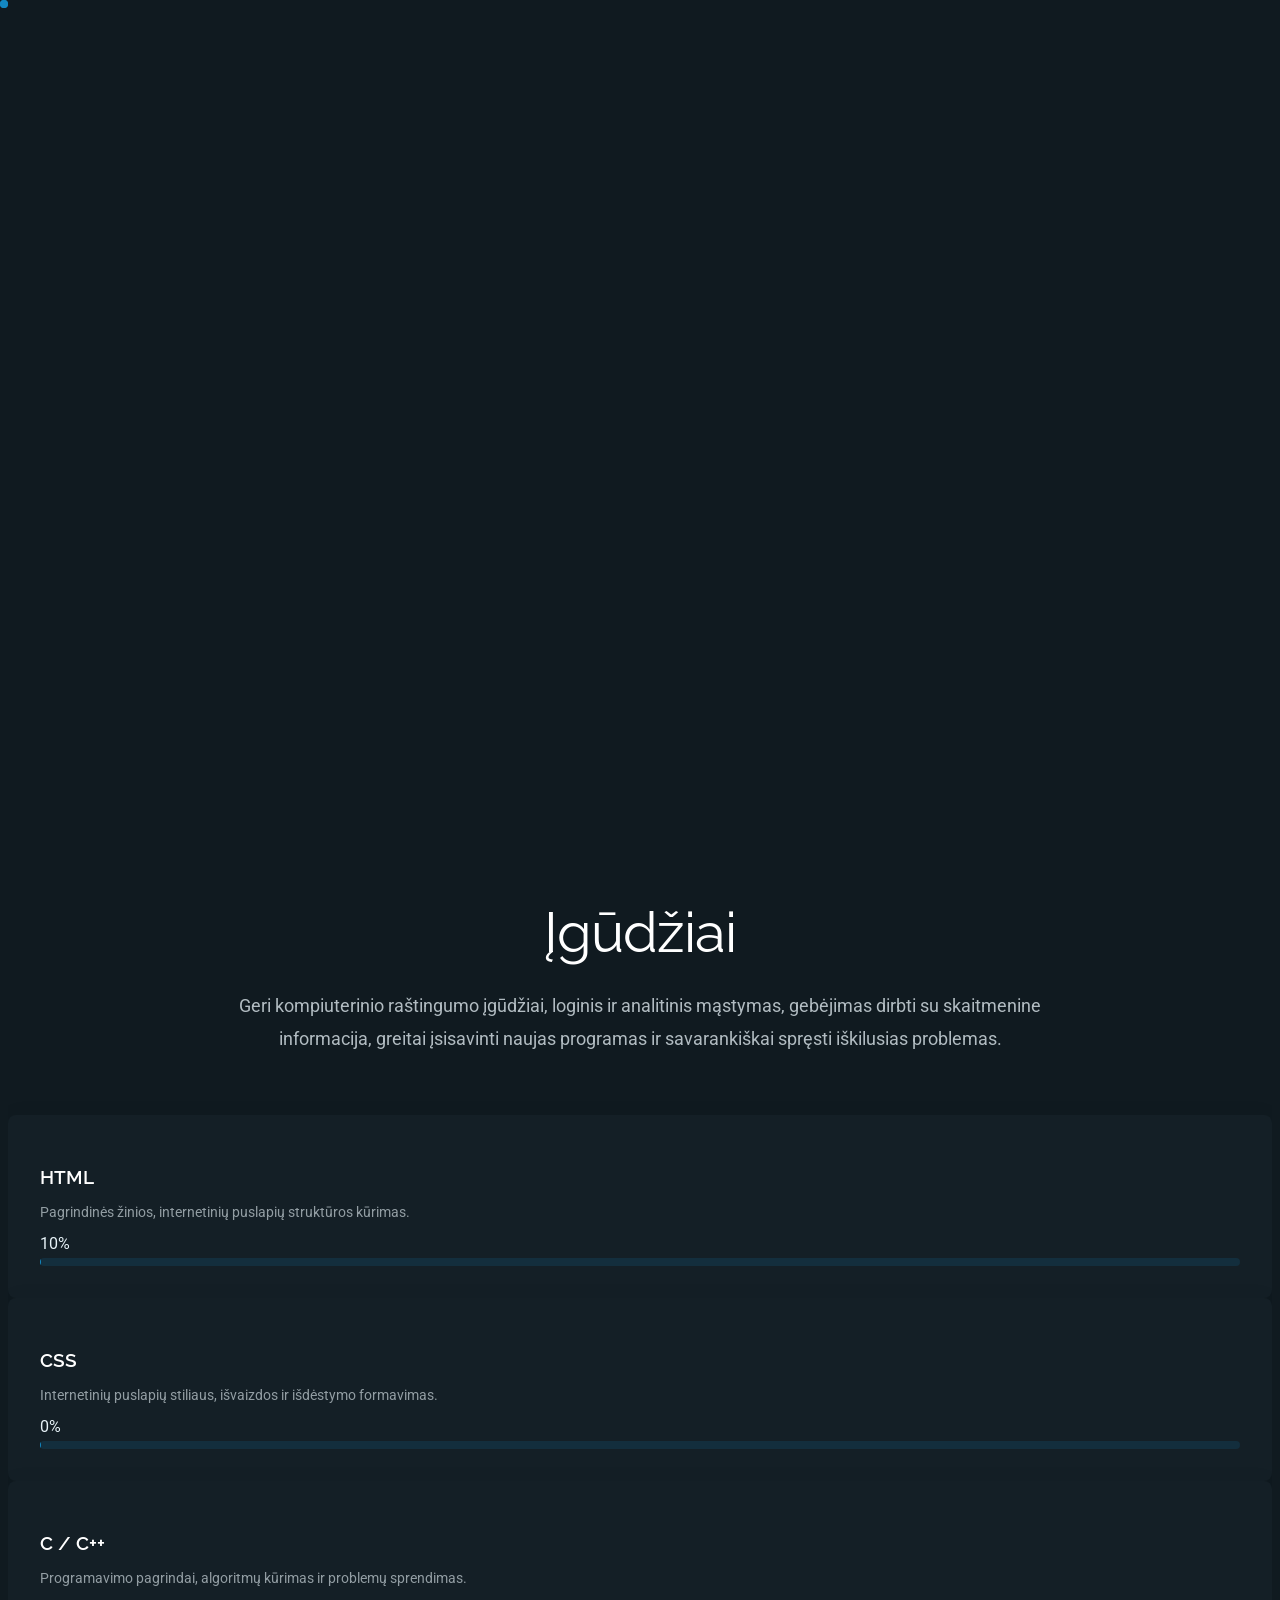
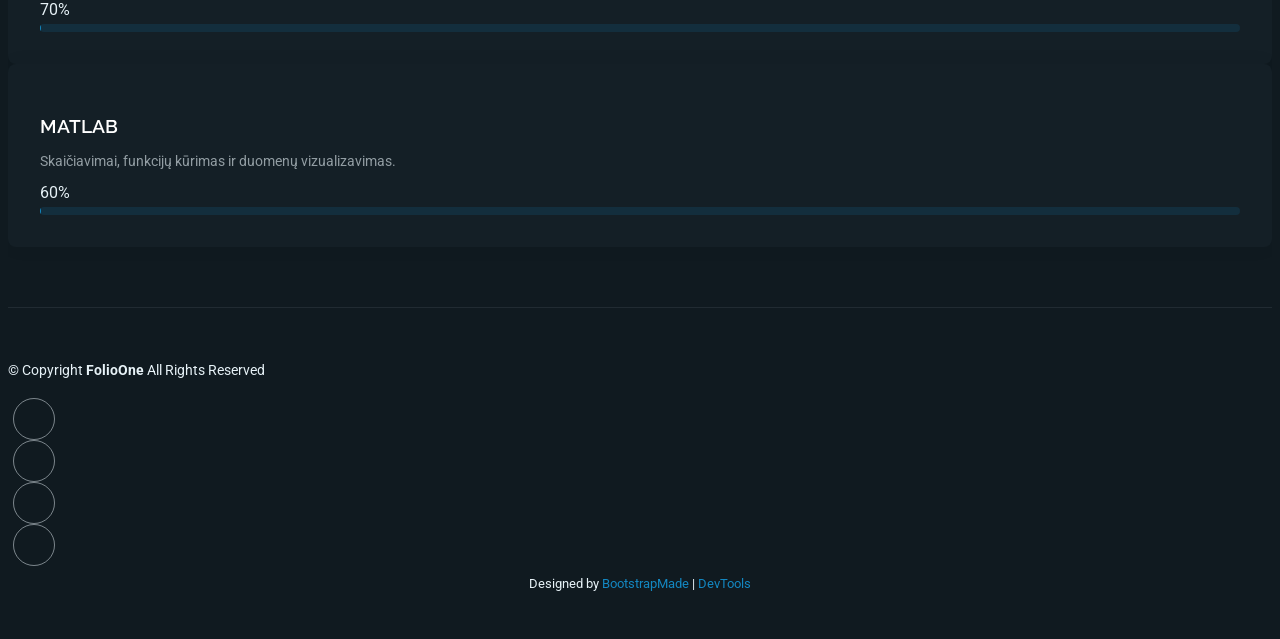
==== about.html @ b1c65843 "LD8 Pagrindine dalis" ====
<!DOCTYPE html>
<html lang="lt">

<head>
  <meta charset="utf-8">
  <meta content="width=device-width, initial-scale=1.0" name="viewport">
  <title>Mano CV</title>
  <meta name="author" content="Ieva Umaraitė">
  <meta name="description" content="Ieva Umaraitė CV puslapis">
  <meta name="keywords" content="">

  <!-- Favicons -->
  <link href="assets/img/favicon_1.png" rel="icon">
  <link href="assets/img/apple-touch-icon.png" rel="apple-touch-icon">

  <!-- Fonts -->
  <link href="https://fonts.googleapis.com" rel="preconnect">
  <link href="https://fonts.gstatic.com" rel="preconnect" crossorigin>
  <link href="https://fonts.googleapis.com/css2?family=Roboto:ital,wght@0,100;0,300;0,400;0,500;0,700;0,900;1,100;1,300;1,400;1,500;1,700;1,900&family=Poppins:ital,wght@0,100;0,200;0,300;0,400;0,500;0,600;0,700;0,800;0,900;1,100;1,200;1,300;1,400;1,500;1,600;1,700;1,800;1,900&family=Raleway:ital,wght@0,100;0,200;0,300;0,400;0,500;0,600;0,700;0,800;0,900;1,100;1,200;1,300;1,400;1,500;1,600;1,700;1,800;1,900&display=swap" rel="stylesheet">

  <!-- Vendor CSS Files -->
  <link href="assets/vendor/bootstrap/css/bootstrap.min.css" rel="stylesheet">
  <link href="assets/vendor/bootstrap-icons/bootstrap-icons.css" rel="stylesheet">
  <link href="assets/vendor/aos/aos.css" rel="stylesheet">
  <link href="assets/vendor/swiper/swiper-bundle.min.css" rel="stylesheet">
  <link href="assets/vendor/glightbox/css/glightbox.min.css" rel="stylesheet">

  <!-- Main CSS File -->
  <link href="assets/css/main.css" rel="stylesheet">

  <!-- =======================================================
  * Template Name: FolioOne
  * Template URL: https://bootstrapmade.com/folioone-bootstrap-portfolio-website-template/
  * Updated: Aug 23 2025 with Bootstrap v5.3.7
  * Author: BootstrapMade.com
  * License: https://bootstrapmade.com/license/
  ======================================================== -->
</head>

<body class="about-page">

  <header id="header" class="header d-flex align-items-center light-background sticky-top">
    <div class="container position-relative d-flex align-items-center justify-content-between">

      <!-- <a href="index.html" class="logo d-flex align-items-center me-auto me-xl-0">
      <img src="assets/img/logo.webp" alt="FolioOne svetainės logotipas">
      <h1 class="sitename">FolioOne</h1> 
    </a> -->

     <nav id="navmenu" class="navmenu">
        <ul>
          <li><a href="index.html">Pagrindinis</a></li>
          <li><a href="about.html" class="active">Apie mane</a></li>
          <li><a href="resume.html">Patirtis</a></li>
          <li><a href="services.html">Paslaugos</a></li>
          <li><a href="portfolio.html">Atlikti darbai</a></li>
          <li><a href="contact.html">Kontaktai</a></li>
        </ul>
        <i class="mobile-nav-toggle d-xl-none bi bi-list"></i>
      </nav>

      <div class="header-social-links">
        <a href="#" class="twitter"><i class="bi bi-twitter-x"></i></a>
        <a href="#" class="facebook"><i class="bi bi-facebook"></i></a>
        <a href="#" class="instagram"><i class="bi bi-instagram"></i></a>
        <a href="#" class="linkedin"><i class="bi bi-linkedin"></i></a>
      </div>

    </div>
  </header>

  <main class="main">

    <!-- About Section -->
    <section id="about" class="about section">

      <!-- Section Title -->
      <div class="container section-title" data-aos="fade-up">
        <h2>Apie mane</h2>
      </div><!-- End Section Title -->

      <div class="container" data-aos="fade-up" data-aos-delay="100">

        <!-- Intro + Photo -->
        <div class="row align-items-center justify-content-between gy-5 mb-5">
          <div class="col-lg-7" data-aos="fade-right" data-aos-delay="150">
            <div class="intro-content">
        
              <h2 class="headline">Sveiki, aš esu Ieva Umaraitė - Kibernetinio saugumo ir ryšių technologijų studentė</h2>
              <p class="lead">
                 Esu atsakinga, kruopšti ir žingeidi studentė, besidominti informacinėmis technologijomis, kibernetiniu saugumu bei naujovėmis technologijų srityje. Studijuoju VILNIUS TECH kibernetinio saugumo ir ryšių technologijų programoje, kur gilinuosi į programavimą, kompiuterių tinklus, informacines sistemas ir jų saugumą.
              </p>
              <p>
                 Pasižymiu analitiniu mąstymu, greitai mokausi, lengvai prisitaikau prie naujų situacijų ir mėgstu gilinti savo žinias. Vertinu galimybę tobulėti, prisiimti atsakomybę ir siekti kokybiško rezultato.
              </p>

              <div class="cta-group">
                <a href="#portfolio" class="btn-ghost">
                  Mano darbai <i class="bi bi-arrow-up-right"></i>
                </a>
                <a href="#" class="link-underline">
                  Parsisiųsti gyvenimo aprašymą <i class="bi bi-download"></i>
                </a>
              </div>
            </div>
          </div>

          <div class="col-lg-5" data-aos="zoom-in" data-aos-delay="250">
            <figure class="profile-figure text-center text-lg-end">
              <img src="assets/img/profile/as_1.jpg" alt="Portrait of Me" class="img-fluid profile-photo">
            </figure>
          </div>
        </div>
        <!-- End Intro + Photo -->
      </div>
    </section><!-- /About Section -->

    <!-- Skills Section -->
    <section id="skills" class="skills section">

      <!-- Section Title -->
      <div class="container section-title" data-aos="fade-up">
        <h2>Įgūdžiai</h2>
        <p>Geri kompiuterinio raštingumo įgūdžiai, loginis ir analitinis mąstymas, gebėjimas dirbti su skaitmenine informacija, greitai įsisavinti naujas programas ir savarankiškai spręsti iškilusias problemas. </p>
      </div><!-- End Section Title -->

      <div class="container" data-aos="fade-up" data-aos-delay="100">

        <div class="row g-4 skills-animation">

          <div class="col-md-6 col-lg-3" data-aos="fade-up" data-aos-delay="100">
            <div class="skill-box">
              <h3>HTML</h3>
              <p>Pagrindinės žinios, internetinių puslapių struktūros kūrimas.</p>
              <span class="text-end d-block">10%</span>
              <div class="progress">
                <div class="progress-bar" role="progressbar" aria-valuenow="10" aria-valuemin="0" aria-valuemax="100"></div>
              </div>
            </div>
          </div>

          <div class="col-md-6 col-lg-3" data-aos="fade-up" data-aos-delay="200">
            <div class="skill-box">
              <h3>CSS</h3>
              <p>Internetinių puslapių stiliaus, išvaizdos ir išdėstymo formavimas.</p>
              <span class="text-end d-block">0%</span>
              <div class="progress">
                <div class="progress-bar" role="progressbar" aria-valuenow="0" aria-valuemin="0" aria-valuemax="100"></div>
              </div>
            </div>
          </div>

          <div class="col-md-6 col-lg-3" data-aos="fade-up" data-aos-delay="300">
            <div class="skill-box">
              <h3>C / C++</h3>
              <p>Programavimo pagrindai, algoritmų kūrimas ir problemų sprendimas.</p>
              <span class="text-end d-block">70%</span>
              <div class="progress">
                <div class="progress-bar" role="progressbar" aria-valuenow="70" aria-valuemin="0" aria-valuemax="100"></div>
              </div>
            </div>
          </div>

          <div class="col-md-6 col-lg-3" data-aos="fade-up" data-aos-delay="400">
            <div class="skill-box">
              <h3>MATLAB </h3>
              <p> Skaičiavimai, funkcijų kūrimas ir duomenų vizualizavimas.</p>
              <span class="text-end d-block">60%</span>
              <div class="progress">
                <div class="progress-bar" role="progressbar" aria-valuenow="60" aria-valuemin="0" aria-valuemax="100">
                </div>
              </div>
            </div>
          </div>

        </div>

      </div>

    </section><!-- /Skills Section -->
  </main>

  <footer id="footer" class="footer">

    <div class="container">
      <div class="copyright text-center ">
        <p>© <span>Copyright</span> <strong class="px-1 sitename">FolioOne</strong> <span>All Rights Reserved<br></span></p>
      </div>
      <div class="social-links d-flex justify-content-center">
        <a href=""><i class="bi bi-twitter-x"></i></a>
        <a href=""><i class="bi bi-facebook"></i></a>
        <a href=""><i class="bi bi-instagram"></i></a>
        <a href=""><i class="bi bi-linkedin"></i></a>
      </div>
      <div class="credits">
        <!-- All the links in the footer should remain intact. -->
        <!-- You can delete the links only if you've purchased the pro version. -->
        <!-- Licensing information: https://bootstrapmade.com/license/ -->
        <!-- Purchase the pro version with working PHP/AJAX contact form: [buy-url] -->
        Designed by <a href="https://bootstrapmade.com/">BootstrapMade</a> | <a href="https://bootstrapmade.com/tools/">DevTools</a>
      </div>
    </div>

  </footer>

  <!-- Scroll Top -->
  <a href="#" id="scroll-top" class="scroll-top d-flex align-items-center justify-content-center"><i class="bi bi-arrow-up-short"></i></a>

  <!-- Preloader -->
  <div id="preloader"></div>

  <!-- Vendor JS Files -->
  <script src="assets/vendor/bootstrap/js/bootstrap.bundle.min.js"></script>
  <script src="assets/vendor/php-email-form/validate.js"></script>
  <script src="assets/vendor/aos/aos.js"></script>
  <script src="assets/vendor/typed.js/typed.umd.js"></script>
  <script src="assets/vendor/waypoints/noframework.waypoints.js"></script>
  <script src="assets/vendor/purecounter/purecounter_vanilla.js"></script>
  <script src="assets/vendor/swiper/swiper-bundle.min.js"></script>
  <script src="assets/vendor/imagesloaded/imagesloaded.pkgd.min.js"></script>
  <script src="assets/vendor/isotope-layout/isotope.pkgd.min.js"></script>
  <script src="assets/vendor/glightbox/js/glightbox.min.js"></script>

  <!-- Main JS File -->
  <script src="assets/js/main.js"></script>

</body>

</html>
---- assets/css/main.css ----
/**
* Template Name: FolioOne
* Template URL: https://bootstrapmade.com/folioone-bootstrap-portfolio-website-template/
* Updated: Aug 23 2025 with Bootstrap v5.3.7
* Author: BootstrapMade.com
* License: https://bootstrapmade.com/license/
*/

/*--------------------------------------------------------------
# Font & Color Variables
# Help: https://bootstrapmade.com/color-system/
--------------------------------------------------------------*/
/* Fonts */
:root {
  --default-font: "Roboto",  system-ui, -apple-system, "Segoe UI", Roboto, "Helvetica Neue", Arial, "Noto Sans", "Liberation Sans", sans-serif, "Apple Color Emoji", "Segoe UI Emoji", "Segoe UI Symbol", "Noto Color Emoji";
  --heading-font: "Raleway",  sans-serif;
  --nav-font: "Poppins",  sans-serif;
}

/* Global Colors - The following color variables are used throughout the website. Updating them here will change the color scheme of the entire website */
:root { 
  --background-color: #101a20; /* Background color for the entire website, including individual sections */
  --default-color: #e7f2f7; /* Default color used for the majority of the text content across the entire website */
  --heading-color: #ffffff; /* Color for headings, subheadings and title throughout the website */
  --accent-color: #1387c1; /* Accent color that represents your brand on the website. It's used for buttons, links, and other elements that need to stand out */
  --surface-color: #141f26; /* The surface color is used as a background of boxed elements within sections, such as cards, icon boxes, or other elements that require a visual separation from the global background. */
  --contrast-color: #ffffff; /* Contrast color for text, ensuring readability against backgrounds of accent, heading, or default colors. */
}

/* Nav Menu Colors - The following color variables are used specifically for the navigation menu. They are separate from the global colors to allow for more customization options */
:root {
  --nav-color: #ffffff;  /* The default color of the main navmenu links */
  --nav-hover-color: #1387c1; /* Applied to main navmenu links when they are hovered over or active */
  --nav-mobile-background-color: #213642; /* Used as the background color for mobile navigation menu */
  --nav-dropdown-background-color: #051117; /* Used as the background color for dropdown items that appear when hovering over primary navigation items */
  --nav-dropdown-color: #e7f2f7; /* Used for navigation links of the dropdown items in the navigation menu. */
  --nav-dropdown-hover-color: #1387c1; /* Similar to --nav-hover-color, this color is applied to dropdown navigation links when they are hovered over. */
}

/* Color Presets - These classes override global colors when applied to any section or element, providing reuse of the sam color scheme. */

.light-background {
  --background-color: #142027;
  --surface-color: #325264;
}

.dark-background {
  --background-color: #0b1419;
  --default-color: #ffffff;
  --heading-color: #ffffff;
  --surface-color: #252525;
  --contrast-color: #ffffff;
}

/* Smooth scroll */
:root {
  scroll-behavior: smooth;
}

/*--------------------------------------------------------------
# General Styling & Shared Classes
--------------------------------------------------------------*/
body {
  color: var(--default-color);
  background-color: var(--background-color);
  font-family: var(--default-font);
}

a {
  color: var(--accent-color);
  text-decoration: none;
  transition: 0.3s;
}

a:hover {
  color: color-mix(in srgb, var(--accent-color), transparent 25%);
  text-decoration: none;
}

h1,
h2,
h3,
h4,
h5,
h6 {
  color: var(--heading-color);
  font-family: var(--heading-font);
}

/* PHP Email Form Messages
------------------------------*/
.php-email-form .error-message {
  display: none;
  background: #df1529;
  color: #ffffff;
  text-align: left;
  padding: 15px;
  margin-bottom: 24px;
  font-weight: 600;
}

.php-email-form .sent-message {
  display: none;
  color: #ffffff;
  background: #059652;
  text-align: center;
  padding: 15px;
  margin-bottom: 24px;
  font-weight: 600;
}

.php-email-form .loading {
  display: none;
  background: var(--surface-color);
  text-align: center;
  padding: 15px;
  margin-bottom: 24px;
}

.php-email-form .loading:before {
  content: "";
  display: inline-block;
  border-radius: 50%;
  width: 24px;
  height: 24px;
  margin: 0 10px -6px 0;
  border: 3px solid var(--accent-color);
  border-top-color: var(--surface-color);
  animation: php-email-form-loading 1s linear infinite;
}

@keyframes php-email-form-loading {
  0% {
    transform: rotate(0deg);
  }

  100% {
    transform: rotate(360deg);
  }
}

/*--------------------------------------------------------------
# Global Header
--------------------------------------------------------------*/
.header {
  --background-color: rgba(255, 255, 255, 0);
  color: var(--default-color);
  background-color: var(--background-color);
  padding: 15px 0;
  transition: all 0.5s;
  z-index: 997;
  border-bottom: 1px solid color-mix(in srgb, var(--default-color), transparent 92%);
}

.header .logo {
  line-height: 1;
}

.header .logo img {
  max-height: 36px;
  margin-right: 8px;
}

.header .logo h1 {
  font-size: 32px;
  margin: 0;
  font-weight: 400;
  color: var(--heading-color);
}

.header .header-social-links {
  padding-right: 15px;
}

.header .header-social-links a {
  color: color-mix(in srgb, var(--default-color), transparent 40%);
  padding-left: 6px;
  display: inline-block;
  transition: 0.3s;
  font-size: 16px;
}

.header .header-social-links a:hover {
  color: var(--default-color);
}

.header .header-social-links a i {
  line-height: 0px;
}

@media (max-width: 1200px) {
  .header .logo {
    order: 1;
  }

  .header .header-social-links {
    order: 2;
  }

  .header .navmenu {
    order: 3;
  }
}

/* Global Header on Scroll
------------------------------*/
.scrolled .header {
  --background-color: rgba(16, 26, 32, 0.9);
}

/*--------------------------------------------------------------
# Navigation Menu
--------------------------------------------------------------*/
/* Desktop Navigation */
@media (min-width: 1200px) {
  .navmenu {
    padding: 0;
  }

  .navmenu ul {
    margin: 0;
    padding: 0;
    display: flex;
    list-style: none;
    align-items: center;
  }

  .navmenu li {
    position: relative;
  }

  .navmenu>ul>li {
    white-space: nowrap;
    padding: 15px 28px 15px 0;
  }

  .navmenu>ul>li:last-child {
    padding-right: 0;
  }

  .navmenu a,
  .navmenu a:focus {
    color: var(--nav-color);
    font-size: 15px;
    padding: 0 2px;
    font-family: var(--nav-font);
    font-weight: 400;
    display: flex;
    align-items: center;
    justify-content: space-between;
    white-space: nowrap;
    transition: 0.3s;
    position: relative;
  }

  .navmenu a i,
  .navmenu a:focus i {
    font-size: 12px;
    line-height: 0;
    margin-left: 5px;
    transition: 0.3s;
  }

  .navmenu>ul>li>a:before {
    content: "";
    position: absolute;
    height: 2px;
    bottom: -6px;
    left: 0;
    background-color: var(--nav-hover-color);
    visibility: hidden;
    width: 0px;
    transition: all 0.3s ease-in-out 0s;
  }

  .navmenu a:hover:before,
  .navmenu li:hover>a:before,
  .navmenu .active:before {
    visibility: visible;
    width: 25px;
  }

  .navmenu li:hover>a,
  .navmenu .active,
  .navmenu .active:focus {
    color: var(--nav-hover-color);
  }

  .navmenu .dropdown ul {
    margin: 0;
    padding: 10px 0;
    background: var(--nav-dropdown-background-color);
    display: block;
    position: absolute;
    visibility: hidden;
    left: -5px;
    top: 130%;
    opacity: 0;
    transition: 0.3s;
    border-radius: 4px;
    z-index: 99;
    box-shadow: 0px 0px 30px rgba(0, 0, 0, 0.1);
  }

  .navmenu .dropdown ul li {
    min-width: 200px;
  }

  .navmenu .dropdown ul a {
    padding: 10px 20px;
    font-size: 15px;
    text-transform: none;
    color: var(--nav-dropdown-color);
  }

  .navmenu .dropdown ul a i {
    font-size: 12px;
  }

  .navmenu .dropdown ul a:hover,
  .navmenu .dropdown ul .active:hover,
  .navmenu .dropdown ul li:hover>a {
    color: var(--nav-dropdown-hover-color);
  }

  .navmenu .dropdown:hover>ul {
    opacity: 1;
    top: 100%;
    visibility: visible;
  }

  .navmenu .dropdown .dropdown ul {
    top: 0;
    left: -90%;
    visibility: hidden;
  }

  .navmenu .dropdown .dropdown:hover>ul {
    opacity: 1;
    top: 0;
    left: -100%;
    visibility: visible;
  }
}

/* Mobile Navigation */
@media (max-width: 1199px) {
  .mobile-nav-toggle {
    color: var(--nav-color);
    font-size: 28px;
    line-height: 0;
    margin-right: 10px;
    cursor: pointer;
    transition: color 0.3s;
  }

  .navmenu {
    padding: 0;
    z-index: 9997;
  }

  .navmenu ul {
    display: none;
    list-style: none;
    position: absolute;
    inset: 60px 20px 20px 20px;
    padding: 10px 0;
    margin: 0;
    border-radius: 6px;
    background-color: var(--nav-mobile-background-color);
    border: 1px solid color-mix(in srgb, var(--default-color), transparent 90%);
    box-shadow: none;
    overflow-y: auto;
    transition: 0.3s;
    z-index: 9998;
  }

  .navmenu a,
  .navmenu a:focus {
    color: var(--nav-dropdown-color);
    padding: 10px 20px;
    font-family: var(--nav-font);
    font-size: 17px;
    font-weight: 500;
    display: flex;
    align-items: center;
    justify-content: space-between;
    white-space: nowrap;
    transition: 0.3s;
  }

  .navmenu a i,
  .navmenu a:focus i {
    font-size: 12px;
    line-height: 0;
    margin-left: 5px;
    width: 30px;
    height: 30px;
    display: flex;
    align-items: center;
    justify-content: center;
    border-radius: 50%;
    transition: 0.3s;
    background-color: color-mix(in srgb, var(--accent-color), transparent 90%);
  }

  .navmenu a i:hover,
  .navmenu a:focus i:hover {
    background-color: var(--accent-color);
    color: var(--contrast-color);
  }

  .navmenu a:hover,
  .navmenu .active,
  .navmenu .active:focus {
    color: var(--nav-dropdown-hover-color);
  }

  .navmenu .active i,
  .navmenu .active:focus i {
    background-color: var(--accent-color);
    color: var(--contrast-color);
    transform: rotate(180deg);
  }

  .navmenu .dropdown ul {
    position: static;
    display: none;
    z-index: 99;
    padding: 10px 0;
    margin: 10px 20px;
    background-color: var(--nav-dropdown-background-color);
    transition: all 0.5s ease-in-out;
  }

  .navmenu .dropdown ul ul {
    background-color: rgba(33, 37, 41, 0.1);
  }

  .navmenu .dropdown>.dropdown-active {
    display: block;
    background-color: rgba(33, 37, 41, 0.03);
  }

  .mobile-nav-active {
    overflow: hidden;
  }

  .mobile-nav-active .mobile-nav-toggle {
    color: #fff;
    position: absolute;
    font-size: 32px;
    top: 15px;
    right: 15px;
    margin-right: 0;
    z-index: 9999;
  }

  .mobile-nav-active .navmenu {
    position: fixed;
    overflow: hidden;
    inset: 0;
    background: rgba(33, 37, 41, 0.8);
    transition: 0.3s;
  }

  .mobile-nav-active .navmenu>ul {
    display: block;
  }
}

/*--------------------------------------------------------------
# Global Footer
--------------------------------------------------------------*/
.footer {
  color: var(--default-color);
  background-color: var(--background-color);
  font-size: 14px;
  padding: 40px 0;
  position: relative;
  border-top: 1px solid color-mix(in srgb, var(--default-color), transparent 92%);
}

.footer .copyright p {
  margin-bottom: 0;
}

.footer .social-links {
  margin-top: 20px;
}

.footer .social-links a {
  display: flex;
  align-items: center;
  justify-content: center;
  width: 40px;
  height: 40px;
  border-radius: 50%;
  border: 1px solid color-mix(in srgb, var(--default-color), transparent 50%);
  font-size: 16px;
  color: color-mix(in srgb, var(--default-color), transparent 50%);
  margin: 0 5px;
  transition: 0.3s;
}

.footer .social-links a:hover {
  color: var(--accent-color);
  border-color: var(--accent-color);
}

.footer .credits {
  margin-top: 10px;
  font-size: 13px;
  text-align: center;
}

/*--------------------------------------------------------------
# Preloader
--------------------------------------------------------------*/
#preloader {
  position: fixed;
  inset: 0;
  z-index: 9999;
  overflow: hidden;
  background-color: var(--background-color);
  transition: all 0.6s ease-out;
  width: 100%;
  height: 100vh;
}

#preloader:before,
#preloader:after {
  content: "";
  position: absolute;
  border: 4px solid var(--accent-color);
  border-radius: 50%;
  animation: animate-preloader 2s cubic-bezier(0, 0.2, 0.8, 1) infinite;
}

#preloader:after {
  animation-delay: -0.5s;
}

@keyframes animate-preloader {
  0% {
    width: 10px;
    height: 10px;
    top: calc(50% - 5px);
    left: calc(50% - 5px);
    opacity: 1;
  }

  100% {
    width: 72px;
    height: 72px;
    top: calc(50% - 36px);
    left: calc(50% - 36px);
    opacity: 0;
  }
}

/*--------------------------------------------------------------
# Scroll Top Button
--------------------------------------------------------------*/
.scroll-top {
  position: fixed;
  visibility: hidden;
  opacity: 0;
  right: 15px;
  bottom: -15px;
  z-index: 99999;
  background-color: var(--accent-color);
  width: 44px;
  height: 44px;
  border-radius: 50px;
  transition: all 0.4s;
}

.scroll-top i {
  font-size: 24px;
  color: var(--contrast-color);
  line-height: 0;
}

.scroll-top:hover {
  background-color: color-mix(in srgb, var(--accent-color), transparent 20%);
  color: var(--contrast-color);
}

.scroll-top.active {
  visibility: visible;
  opacity: 1;
  bottom: 15px;
}

/*--------------------------------------------------------------
# Disable aos animation delay on mobile devices
--------------------------------------------------------------*/
@media screen and (max-width: 768px) {
  [data-aos-delay] {
    transition-delay: 0 !important;
  }
}

/*--------------------------------------------------------------
# Global Page Titles & Breadcrumbs
--------------------------------------------------------------*/
.page-title {
  color: var(--default-color);
  background-color: var(--background-color);
  position: relative;
}

.page-title .heading {
  padding: 80px 0;
  border-top: 1px solid color-mix(in srgb, var(--default-color), transparent 90%);
}

.page-title .heading h1 {
  font-size: 38px;
  font-weight: 700;
}

.page-title nav {
  background-color: color-mix(in srgb, var(--default-color), transparent 96%);
  padding: 20px 0;
}

.page-title nav ol {
  display: flex;
  flex-wrap: wrap;
  list-style: none;
  padding: 0;
  margin: 0;
  font-size: 16px;
  font-weight: 400;
}

.page-title nav ol li+li {
  padding-left: 10px;
}

.page-title nav ol li+li::before {
  content: "/";
  display: inline-block;
  padding-right: 10px;
  color: color-mix(in srgb, var(--default-color), transparent 70%);
}

/*--------------------------------------------------------------
# Global Sections
--------------------------------------------------------------*/
section,
.section {
  color: var(--default-color);
  background-color: var(--background-color);
  padding: 60px 0;
  scroll-margin-top: 100px;
  overflow: clip;
}

@media (max-width: 1199px) {

  section,
  .section {
    scroll-margin-top: 66px;
  }
}

/*--------------------------------------------------------------
# Global Section Titles
--------------------------------------------------------------*/
.section-title {
  text-align: center;
  padding-bottom: 60px;
  position: relative;
}

.section-title h2 {
  font-size: 3.5rem;
  font-weight: 400;
  line-height: 1.2;
  color: var(--heading-color);
  margin-bottom: 1.5rem;
  letter-spacing: -1px;
}

@media (max-width: 768px) {
  .section-title h2 {
    font-size: 2.5rem;
  }
}

.section-title p {
  font-size: 1.125rem;
  line-height: 1.8;
  color: color-mix(in srgb, var(--default-color), transparent 25%);
  max-width: 900px;
  margin: 0 auto;
  text-wrap: balance;
}

/*--------------------------------------------------------------
# Hero Section
--------------------------------------------------------------*/
.hero {
  padding: 80px 0;
  min-height: 100vh;
  display: flex;
  align-items: center;
}

.hero .hero-content h1 {
  font-size: 3.5rem;
  font-weight: 700;
  margin-bottom: 1rem;
  line-height: 1.2;
}

.hero .hero-content h1 .highlight {
  color: var(--accent-color);
  position: relative;
}

.hero .hero-content h1 .highlight::after {
  content: "";
  position: absolute;
  bottom: 0;
  left: 0;
  width: 100%;
  height: 3px;
  background: linear-gradient(90deg, var(--accent-color), color-mix(in srgb, var(--accent-color), transparent 50%));
  border-radius: 2px;
}

@media (max-width: 768px) {
  .hero .hero-content h1 {
    font-size: 2.5rem;
  }
}

.hero .hero-content h2 {
  font-size: 1.5rem;
  font-weight: 400;
  margin-bottom: 2rem;
  color: color-mix(in srgb, var(--default-color), transparent 20%);
}

.hero .hero-content h2 .typed {
  color: var(--accent-color);
  font-weight: 600;
}

@media (max-width: 768px) {
  .hero .hero-content h2 {
    font-size: 1.25rem;
  }
}

.hero .hero-content p {
  font-size: 1.1rem;
  line-height: 1.6;
  margin-bottom: 2.5rem;
  color: color-mix(in srgb, var(--default-color), transparent 30%);
}

.hero .hero-actions {
  display: flex;
  gap: 1rem;
  margin-bottom: 3rem;
}

.hero .hero-actions .btn {
  padding: 12px 30px;
  border-radius: 50px;
  font-weight: 600;
  text-decoration: none;
  transition: all 0.3s ease;
  border: 2px solid;
}

.hero .hero-actions .btn.btn-primary {
  background: var(--accent-color);
  color: var(--contrast-color);
  border-color: var(--accent-color);
}

.hero .hero-actions .btn.btn-primary:hover {
  background: color-mix(in srgb, var(--accent-color), black 15%);
  border-color: color-mix(in srgb, var(--accent-color), black 15%);
  transform: translateY(-2px);
}

.hero .hero-actions .btn.btn-outline {
  background: transparent;
  color: var(--accent-color);
  border-color: var(--accent-color);
}

.hero .hero-actions .btn.btn-outline:hover {
  transform: translateY(-2px);
}

@media (max-width: 576px) {
  .hero .hero-actions {
    flex-direction: column;
  }

  .hero .hero-actions .btn {
    text-align: center;
  }
}

.hero .social-links {
  display: flex;
  gap: 1rem;
}

.hero .social-links a {
  width: 45px;
  height: 45px;
  background: var(--surface-color);
  border-radius: 50%;
  display: flex;
  align-items: center;
  justify-content: center;
  color: var(--default-color);
  font-size: 1.2rem;
  transition: all 0.3s ease;
}

.hero .social-links a:hover {
  background: var(--accent-color);
  color: var(--contrast-color);
  transform: translateY(-3px);
  box-shadow: 0 8px 25px color-mix(in srgb, var(--accent-color), transparent 70%);
}

.hero .hero-image {
  position: relative;
}

.hero .hero-image .image-wrapper {
  position: relative;
  max-width: 450px;
  margin: 0 auto;
}

.hero .hero-image .image-wrapper img {
  border-radius: 20px;
  box-shadow: 0 5px 15px color-mix(in srgb, var(--default-color), transparent 95%);
  transition: transform 0.3s ease;
}

.hero .hero-image .image-wrapper img:hover {
  transform: scale(1.02);
}

.hero .hero-image .floating-elements {
  position: absolute;
  top: 0;
  left: 0;
  right: 0;
  bottom: 0;
  pointer-events: none;
}

.hero .hero-image .floating-elements .floating-card {
  position: absolute;
  background: var(--surface-color);
  padding: 15px 20px;
  border-radius: 15px;
  box-shadow: 0 10px 30px color-mix(in srgb, var(--default-color), transparent 90%);
  display: flex;
  align-items: center;
  gap: 10px;
  font-weight: 600;
  animation: float 3s ease-in-out infinite;
}

.hero .hero-image .floating-elements .floating-card i {
  font-size: 1.5rem;
  color: var(--accent-color);
}

.hero .hero-image .floating-elements .floating-card.design {
  top: 10%;
  right: -10%;
  animation-delay: 0s;
}

.hero .hero-image .floating-elements .floating-card.code {
  bottom: 30%;
  left: -15%;
  animation-delay: 1s;
}

.hero .hero-image .floating-elements .floating-card.creativity {
  top: 60%;
  right: -5%;
  animation-delay: 2s;
}

@media (max-width: 992px) {
  .hero .hero-image .floating-elements .floating-card {
    display: none;
  }
}

@keyframes float {

  0%,
  100% {
    transform: translateY(0px);
  }

  50% {
    transform: translateY(-10px);
  }
}

@media (max-width: 992px) {
  .hero .hero-content {
    text-align: center;
    margin-bottom: 3rem;
  }
}

/*--------------------------------------------------------------
# About Section
--------------------------------------------------------------*/
.about .intro-content .eyebrow {
  display: inline-block;
  letter-spacing: 0.12em;
  text-transform: uppercase;
  font-size: 12px;
  color: color-mix(in srgb, var(--default-color), transparent 40%);
  margin-bottom: 16px;
}

.about .intro-content .headline {
  font-family: var(--heading-font);
  font-weight: 300;
  line-height: 1.2;
  font-size: clamp(28px, 4vw, 44px);
  margin: 0 0 24px 0;
}

.about .intro-content .lead {
  font-size: 18px;
  line-height: 1.8;
  color: color-mix(in srgb, var(--default-color), transparent 10%);
  margin-bottom: 24px;
}

.about .intro-content p {
  line-height: 1.8;
  margin-bottom: 24px;
  color: color-mix(in srgb, var(--default-color), transparent 5%);
}

.about .intro-content .cta-group {
  display: flex;
  gap: 24px;
  align-items: center;
  margin-top: 24px;
}

.about .intro-content .cta-group .btn-ghost {
  display: inline-flex;
  align-items: center;
  gap: 8px;
  padding: 12px 18px;
  border-radius: 6px;
  color: var(--accent-color);
  background: color-mix(in srgb, var(--accent-color), transparent 92%);
  border: 1px solid color-mix(in srgb, var(--accent-color), transparent 70%);
  transition: 0.3s ease-in-out;
}

.about .intro-content .cta-group .btn-ghost:hover,
.about .intro-content .cta-group .btn-ghost:focus {
  color: var(--contrast-color);
  background: var(--accent-color);
  border-color: var(--accent-color);
  outline: none;
  box-shadow: 0 0 0 3px color-mix(in srgb, var(--accent-color), transparent 70%);
}

.about .intro-content .cta-group .link-underline {
  display: inline-flex;
  align-items: center;
  gap: 8px;
  position: relative;
  color: var(--accent-color);
  padding-bottom: 4px;
  transition: 0.3s ease-in-out;
}

.about .intro-content .cta-group .link-underline::after {
  content: "";
  position: absolute;
  left: 0;
  right: 0;
  bottom: 0;
  height: 1px;
  background: color-mix(in srgb, var(--accent-color), transparent 40%);
  transform: scaleX(0.4);
  transform-origin: left;
  transition: 0.3s ease-in-out;
}

.about .intro-content .cta-group .link-underline:hover,
.about .intro-content .cta-group .link-underline:focus {
  color: color-mix(in srgb, var(--accent-color), transparent 10%);
  outline: none;
}

.about .intro-content .cta-group .link-underline:hover::after,
.about .intro-content .cta-group .link-underline:focus::after {
  transform: scaleX(1);
}

.about .profile-figure {
  margin: 0;
}

.about .profile-figure .profile-photo {
  width: 88%;
  max-width: 440px;
  border-radius: 18px;
  box-shadow: 0 10px 30px color-mix(in srgb, var(--default-color), transparent 92%);
  transform: translateY(0);
  transition: transform 0.3s ease-in-out;
}

.about .profile-figure .profile-caption {
  margin-top: 24px;
  display: flex;
  align-items: center;
  justify-content: center;
}

.about .profile-figure .profile-caption .meta {
  font-size: 14px;
  color: color-mix(in srgb, var(--default-color), transparent 20%);
}

.about .profile-figure .profile-caption .meta .funfact {
  font-size: 13px;
  margin-top: 4px;
  color: color-mix(in srgb, var(--default-color), transparent 35%);
}

.about .profile-figure:hover .profile-photo {
  transform: translateY(-4px);
}

.about .skill-item {
  padding: 24px;
  border-radius: 6px;
  transition: 0.3s ease-in-out;
  background: color-mix(in srgb, var(--surface-color), var(--accent-color) 2%);
  border: 1px solid color-mix(in srgb, var(--default-color), transparent 88%);
  height: 100%;
}

.about .skill-item i {
  font-size: 24px;
  color: var(--accent-color);
  margin-bottom: 16px;
  display: inline-block;
}

.about .skill-item h3 {
  font-size: 16px;
  margin-bottom: 6px;
  font-weight: 500;
}

.about .skill-item p {
  margin: 0;
  font-size: 14px;
  color: color-mix(in srgb, var(--default-color), transparent 25%);
}

.about .skill-item:hover {
  transform: translateY(-3px);
  border-color: color-mix(in srgb, var(--accent-color), transparent 60%);
  box-shadow: 0 10px 30px color-mix(in srgb, var(--default-color), transparent 92%);
}

.about .timeline-item {
  position: relative;
  padding-left: 26px;
}

.about .timeline-item time {
  display: inline-block;
  font-size: 12px;
  letter-spacing: 0.08em;
  text-transform: uppercase;
  color: color-mix(in srgb, var(--default-color), transparent 45%);
  margin-bottom: 6px;
}

.about .timeline-item h4 {
  font-size: 18px;
  font-weight: 400;
  margin: 0 0 6px;
}

.about .timeline-item p {
  font-size: 14px;
  color: color-mix(in srgb, var(--default-color), transparent 25%);
  margin: 0;
}

.about .timeline-item .dot {
  position: absolute;
  left: 0;
  top: 4px;
  width: 10px;
  height: 10px;
  border-radius: 50%;
  background: var(--accent-color);
  box-shadow: 0 0 0 6px color-mix(in srgb, var(--accent-color), transparent 80%);
}

.about .personal-quote {
  padding: 24px 0;
}

.about .personal-quote p {
  font-family: var(--heading-font);
  font-weight: 300;
  font-size: clamp(20px, 3vw, 28px);
  line-height: 1.5;
  color: color-mix(in srgb, var(--default-color), transparent 5%);
  margin: 0 auto;
  max-width: 800px;
}

.about .fact-pill {
  display: flex;
  align-items: center;
  justify-content: center;
  gap: 10px;
  padding: 10px 14px;
  border-radius: 999px;
  border: 1px solid color-mix(in srgb, var(--default-color), transparent 85%);
  background: var(--surface-color);
  color: color-mix(in srgb, var(--default-color), transparent 10%);
  transition: 0.3s ease-in-out;
}

.about .fact-pill i {
  color: var(--accent-color);
}

.about .fact-pill span {
  font-size: 14px;
}

.about .fact-pill:hover {
  transform: translateY(-2px);
  border-color: color-mix(in srgb, var(--accent-color), transparent 60%);
  box-shadow: 0 10px 30px color-mix(in srgb, var(--default-color), transparent 92%);
}

.about .fact-pill:focus-within {
  box-shadow: 0 0 0 3px color-mix(in srgb, var(--accent-color), transparent 70%);
}

@media (max-width: 992px) {
  .about .profile-figure {
    text-align: center !important;
  }

  .about .profile-figure .profile-photo {
    width: 72%;
  }

  .about .intro-content .cta-group {
    flex-wrap: wrap;
  }
}

@media (max-width: 576px) {
  .about .profile-figure .profile-photo {
    width: 100%;
  }
}

/*--------------------------------------------------------------
# Skills Section
--------------------------------------------------------------*/
.skills .skill-box {
  background-color: var(--surface-color);
  padding: 2rem;
  border-radius: 8px;
  box-shadow: 0 0 20px rgba(0, 0, 0, 0.05);
}

.skills .skill-box h3 {
  font-size: 1.2rem;
  margin-bottom: 1rem;
  font-weight: 600;
}

.skills .skill-box p {
  font-size: 0.9rem;
  margin-bottom: 0.8rem;
  opacity: 0.6;
}

.skills .skill-box .progress {
  background-color: color-mix(in srgb, var(--accent-color), transparent 85%);
  border-radius: 50px;
  height: 8px;
  margin-top: 5px;
  overflow: hidden;
}

.skills .skill-box .progress .progress-bar {
  background-color: var(--accent-color);
  height: 100%;
  position: relative;
  border-radius: 50px;
  transition: 0.9s;
  width: 1px;
}

/*--------------------------------------------------------------
# Stats Section
--------------------------------------------------------------*/
.stats .avatars {
  position: relative;
}

.stats .avatars img {
  width: 60px;
  height: 60px;
  border: 3px solid var(--accent-color);
  margin-right: -15px;
  transition: transform 0.3s ease;
}

.stats .avatars img:hover {
  transform: translateY(-5px);
  z-index: 2;
}

.stats .counters h2 {
  color: var(--heading-color);
  font-size: 48px;
  font-weight: 700;
  margin-bottom: 10px;
}

.stats .counters h2 span {
  display: inline-block;
}

.stats .counters p {
  color: var(--default-color);
  font-size: 18px;
  margin: 0;
  opacity: 0.9;
}

@media (max-width: 991px) {
  .stats .row {
    text-align: center;
  }

  .stats .avatars {
    justify-content: center;
    margin-bottom: 40px;
  }

  .stats .counters h2 {
    font-size: 36px;
  }

  .stats .counters p {
    font-size: 16px;
  }

  .stats .counters .col-md-4 {
    margin-bottom: 30px;
  }

  .stats .counters .col-md-4:last-child {
    margin-bottom: 0;
  }
}

@media (max-width: 576px) {
  .stats {
    padding: 60px 0;
  }

  .stats .avatars {
    flex-wrap: wrap;
    justify-content: center;
  }

  .stats .avatars img {
    margin: 0 -8px;
  }
}

/*--------------------------------------------------------------
# Testimonials Section
--------------------------------------------------------------*/
.testimonials .testimonials-carousel,
.testimonials .testimonials-slider {
  overflow: hidden;
}

.testimonials .testimonial-item .testimonial-content {
  border-left: 3px solid var(--accent-color);
  padding-left: 30px;
}

.testimonials .testimonial-item .testimonial-img {
  border-radius: 50%;
  border: 4px solid var(--background-color);
  margin: 0 auto;
}

.testimonials .testimonial-item h3 {
  font-size: 20px;
  font-weight: bold;
  margin: 10px 0 5px 0;
}

.testimonials .testimonial-item h4 {
  font-size: 14px;
  color: color-mix(in srgb, var(--default-color), transparent 40%);
  margin: 0 0 10px 0;
}

.testimonials .testimonial-item .stars i {
  color: #ffc107;
  margin: 0 1px;
}

.testimonials .testimonial-item .quote-icon-left,
.testimonials .testimonial-item .quote-icon-right {
  color: color-mix(in srgb, var(--accent-color), transparent 50%);
  font-size: 26px;
  line-height: 0;
}

.testimonials .testimonial-item .quote-icon-left {
  display: inline-block;
  left: -5px;
  position: relative;
}

.testimonials .testimonial-item .quote-icon-right {
  display: inline-block;
  right: -5px;
  position: relative;
  top: 10px;
  transform: scale(-1, -1);
}

.testimonials .testimonial-item p {
  font-style: italic;
}

.testimonials .swiper-wrapper {
  height: auto;
}

.testimonials .swiper-pagination {
  margin-top: 30px;
  position: relative;
}

.testimonials .swiper-pagination .swiper-pagination-bullet {
  width: 12px;
  height: 12px;
  background-color: color-mix(in srgb, var(--default-color), transparent 85%);
  opacity: 1;
}

.testimonials .swiper-pagination .swiper-pagination-bullet-active {
  background-color: var(--accent-color);
}

/*--------------------------------------------------------------
# Resume Section
--------------------------------------------------------------*/
.resume .resume-item {
  margin-bottom: 3rem;
}

.resume .resume-item .resume-title {
  font-size: 1.75rem;
  font-weight: 700;
  margin-bottom: 1.5rem;
  padding-bottom: 1.5rem;
  position: relative;
  color: var(--heading-color);
}

.resume .resume-item .resume-title::after {
  content: "";
  position: absolute;
  display: block;
  width: 50px;
  height: 3px;
  background: var(--accent-color);
  bottom: 0;
  left: 0;
}

.resume .resume-item .resume-content {
  padding-left: 1.25rem;
  border-left: 2px solid color-mix(in srgb, var(--accent-color), transparent 85%);
}

.resume .resume-item article {
  position: relative;
  margin-bottom: 2.5rem;
}

.resume .resume-item article::before {
  content: "";
  position: absolute;
  width: 16px;
  height: 16px;
  border-radius: 50%;
  left: -1.8rem;
  top: 0.25rem;
  background: var(--background-color);
  border: 2px solid var(--accent-color);
}

.resume .resume-item article h4 {
  font-size: 1.25rem;
  font-weight: 600;
  margin-bottom: 0.5rem;
  color: var(--heading-color);
}

.resume .resume-item article h5 {
  font-size: 1rem;
  background: color-mix(in srgb, var(--accent-color), transparent 92%);
  padding: 0.375rem 0.75rem;
  display: inline-block;
  font-weight: 600;
  margin: 0.5rem 0;
  color: var(--accent-color);
  border-radius: 4px;
}

.resume .resume-item article .institution,
.resume .resume-item article .company {
  font-size: 1rem;
  margin-bottom: 1rem;
  color: color-mix(in srgb, var(--default-color), transparent 25%);
}

.resume .resume-item article p {
  margin-bottom: 1rem;
}

.resume .resume-item article ul {
  padding-left: 1.25rem;
  margin-bottom: 0;
}

.resume .resume-item article ul li {
  padding-bottom: 0.75rem;
  position: relative;
}

.resume .resume-item article ul li:last-child {
  padding-bottom: 0;
}

.resume .skill-item {
  margin-bottom: 2rem;
}

.resume .skill-item h4 {
  font-size: 1rem;
  font-weight: 600;
  margin-bottom: 0.75rem;
  color: var(--heading-color);
}

.resume .skill-item .progress {
  height: 0.75rem;
  background-color: color-mix(in srgb, var(--accent-color), transparent 92%);
  border-radius: 1rem;
  overflow: visible;
}

.resume .skill-item .progress .progress-bar {
  background-color: var(--accent-color);
  position: relative;
  border-radius: 1rem;
  width: 0;
  transition: width 1s ease;
}

.resume .skill-item .progress .progress-bar::after {
  content: attr(aria-valuenow) "%";
  position: absolute;
  right: 0;
  top: -1.75rem;
  font-size: 0.875rem;
  font-weight: 600;
  color: var(--accent-color);
}

@media (max-width: 991.98px) {
  .resume .resume-item {
    margin-bottom: 2rem;
  }
}

@media (max-width: 767.98px) {
  .resume .resume-content {
    padding-left: 1rem !important;
  }

  .resume article::before {
    left: -2rem !important;
  }
}

/*--------------------------------------------------------------
# Services Section
--------------------------------------------------------------*/
.services .service-item {
  display: flex;
  background-color: var(--surface-color);
  border-radius: 12px;
  padding: 2rem;
  height: 100%;
  position: relative;
  overflow: hidden;
  box-shadow: 0 5px 20px rgba(0, 0, 0, 0.03);
  transition: all 0.4s ease;
}

.services .service-item::before {
  content: "";
  position: absolute;
  left: 0;
  top: 0;
  height: 100%;
  width: 4px;
  background-color: var(--accent-color);
  transform: scaleY(0);
  transform-origin: bottom;
  transition: transform 0.4s cubic-bezier(0.65, 0, 0.35, 1);
}

.services .service-item:hover {
  box-shadow: 0 10px 30px rgba(0, 0, 0, 0.08);
  transform: translateY(-5px);
}

.services .service-item:hover::before {
  transform: scaleY(1);
}

.services .service-item:hover .service-icon {
  background-color: var(--accent-color);
  color: var(--contrast-color);
  transform: rotateY(180deg);
}

.services .service-item:hover .service-icon i {
  transform: rotateY(180deg);
}

.services .service-item:hover .service-link i {
  transform: translateX(5px);
}

.services .service-icon {
  flex-shrink: 0;
  width: 70px;
  height: 70px;
  border-radius: 12px;
  background-color: color-mix(in srgb, var(--accent-color), transparent 90%);
  color: var(--accent-color);
  display: flex;
  align-items: center;
  justify-content: center;
  margin-right: 1.5rem;
  transition: all 0.5s ease;
}

.services .service-icon i {
  font-size: 2rem;
  transition: transform 0.5s ease;
}

.services .service-content {
  flex-grow: 1;
}

.services .service-content h3 {
  font-size: 1.4rem;
  margin-bottom: 1rem;
  font-weight: 700;
  color: var(--heading-color);
}

.services .service-content p {
  margin-bottom: 1.25rem;
  color: color-mix(in srgb, var(--default-color), transparent 20%);
}

.services .service-link {
  display: inline-flex;
  align-items: center;
  color: var(--accent-color);
  font-weight: 600;
  text-decoration: none;
  transition: color 0.3s ease;
}

.services .service-link span {
  margin-right: 0.5rem;
}

.services .service-link i {
  transition: transform 0.3s ease;
}

.services .service-link:hover {
  color: color-mix(in srgb, var(--accent-color), transparent 25%);
}

@media (max-width: 767.98px) {
  .services .service-item {
    padding: 1.5rem;
    margin-bottom: 1rem;
  }

  .services .service-icon {
    width: 60px;
    height: 60px;
    margin-right: 1rem;
  }

  .services .service-icon i {
    font-size: 1.5rem;
  }

  .services .service-content h3 {
    font-size: 1.2rem;
    margin-bottom: 0.75rem;
  }

  .services .service-content p {
    margin-bottom: 1rem;
    font-size: 0.95rem;
  }
}

@media (max-width: 575.98px) {
  .services .service-item {
    flex-direction: column;
    text-align: center;
  }

  .services .service-item::before {
    width: 100%;
    height: 4px;
    transform: scaleX(0);
    transform-origin: left;
  }

  .services .service-item:hover::before {
    transform: scaleX(1);
  }

  .services .service-icon {
    margin-right: 0;
    margin-bottom: 1.25rem;
  }

  .services .service-link {
    justify-content: center;
  }
}

/*--------------------------------------------------------------
# Service Details Section
--------------------------------------------------------------*/
.service-details .service-hero {
  margin-bottom: 4rem;
}

.service-details .service-hero .service-meta {
  display: flex;
  align-items: center;
  gap: 1rem;
  margin-bottom: 1.5rem;
}

.service-details .service-hero .service-meta .service-category {
  background: color-mix(in srgb, var(--accent-color), transparent 85%);
  color: var(--accent-color);
  padding: 0.5rem 1rem;
  border-radius: 20px;
  font-size: 0.85rem;
  font-weight: 500;
  letter-spacing: 0.5px;
}

.service-details .service-hero .service-meta .reading-time {
  color: color-mix(in srgb, var(--default-color), transparent 50%);
  font-size: 0.9rem;
  font-weight: 300;
}

.service-details .service-hero h1 {
  font-size: 3.5rem;
  font-weight: 300;
  line-height: 1.2;
  margin-bottom: 1.5rem;
  color: var(--heading-color);
  letter-spacing: -0.02em;
}

.service-details .service-hero .service-description {
  font-size: 1.25rem;
  line-height: 1.7;
  color: color-mix(in srgb, var(--default-color), transparent 25%);
  font-weight: 300;
  margin: 0;
}

.service-details .service-visual {
  margin-bottom: 4rem;
  overflow: hidden;
  border-radius: 4px;
}

.service-details .service-visual img {
  width: 100%;
  height: 400px;
  object-fit: cover;
  transition: transform 0.5s ease;
}

.service-details .service-visual img:hover {
  transform: scale(1.02);
}

.service-details .service-narrative {
  margin-bottom: 5rem;
}

.service-details .service-narrative h3 {
  font-size: 2rem;
  font-weight: 300;
  margin-bottom: 2rem;
  color: var(--heading-color);
  letter-spacing: -0.01em;
}

.service-details .service-narrative p {
  font-size: 1.1rem;
  line-height: 1.8;
  margin-bottom: 2rem;
  color: var(--default-color);
  font-weight: 300;
}

.service-details .benefits-grid {
  display: grid;
  grid-template-columns: repeat(auto-fit, minmax(280px, 1fr));
  gap: 2.5rem;
  margin-top: 3rem;
}

.service-details .benefits-grid .benefit-card {
  text-align: center;
  padding: 0;
}

.service-details .benefits-grid .benefit-card .benefit-icon {
  width: 60px;
  height: 60px;
  background: color-mix(in srgb, var(--accent-color), transparent 90%);
  border-radius: 50%;
  display: flex;
  align-items: center;
  justify-content: center;
  margin: 0 auto 1.5rem;
  transition: all 0.3s ease;
}

.service-details .benefits-grid .benefit-card .benefit-icon i {
  font-size: 1.5rem;
  color: var(--accent-color);
}

.service-details .benefits-grid .benefit-card:hover .benefit-icon {
  background: var(--accent-color);
  transform: translateY(-2px);
}

.service-details .benefits-grid .benefit-card:hover .benefit-icon i {
  color: var(--contrast-color);
}

.service-details .benefits-grid .benefit-card h4 {
  font-size: 1.2rem;
  font-weight: 400;
  margin-bottom: 1rem;
  color: var(--heading-color);
}

.service-details .benefits-grid .benefit-card p {
  font-size: 1rem;
  line-height: 1.6;
  color: color-mix(in srgb, var(--default-color), transparent 30%);
  margin: 0;
}

.service-details .timeline-section {
  margin-bottom: 4rem;
}

.service-details .timeline-section h3 {
  font-size: 2rem;
  font-weight: 300;
  margin-bottom: 3rem;
  color: var(--heading-color);
  letter-spacing: -0.01em;
}

.service-details .timeline-section .timeline {
  position: relative;
}

.service-details .timeline-section .timeline::before {
  content: "";
  position: absolute;
  left: 30px;
  top: 0;
  bottom: 0;
  width: 1px;
  background: color-mix(in srgb, var(--default-color), transparent 85%);
}

.service-details .timeline-section .timeline .timeline-item {
  position: relative;
  padding-left: 80px;
  margin-bottom: 3rem;
}

.service-details .timeline-section .timeline .timeline-item:last-child {
  margin-bottom: 0;
}

.service-details .timeline-section .timeline .timeline-item .timeline-marker {
  position: absolute;
  left: 0;
  top: 0;
  width: 60px;
  height: 60px;
  background: var(--surface-color);
  border: 2px solid color-mix(in srgb, var(--accent-color), transparent 70%);
  border-radius: 50%;
  display: flex;
  align-items: center;
  justify-content: center;
  z-index: 1;
}

.service-details .timeline-section .timeline .timeline-item .timeline-marker span {
  font-size: 1.2rem;
  font-weight: 500;
  color: var(--accent-color);
}

.service-details .timeline-section .timeline .timeline-item .timeline-content h4 {
  font-size: 1.3rem;
  font-weight: 400;
  margin-bottom: 0.75rem;
  color: var(--heading-color);
}

.service-details .timeline-section .timeline .timeline-item .timeline-content p {
  font-size: 1rem;
  line-height: 1.6;
  margin-bottom: 0.5rem;
  color: var(--default-color);
}

.service-details .timeline-section .timeline .timeline-item .timeline-content small {
  color: color-mix(in srgb, var(--default-color), transparent 40%);
  font-size: 0.9rem;
  font-weight: 500;
}

.service-details .service-sidebar {
  padding-left: 2rem;
}

@media (max-width: 992px) {
  .service-details .service-sidebar {
    padding-left: 0;
    margin-top: 4rem;
  }
}

.service-details .overview-card,
.service-details .success-story,
.service-details .consultation-form {
  background: var(--surface-color);
  border-radius: 8px;
  padding: 2.5rem;
  margin-bottom: 2.5rem;
  border: 1px solid color-mix(in srgb, var(--default-color), transparent 93%);
  transition: all 0.3s ease;
}

.service-details .overview-card:hover,
.service-details .success-story:hover,
.service-details .consultation-form:hover {
  border-color: color-mix(in srgb, var(--accent-color), transparent 80%);
}

.service-details .overview-card .overview-header h4 {
  font-size: 1.4rem;
  font-weight: 400;
  margin-bottom: 2rem;
  color: var(--heading-color);
}

.service-details .overview-card .overview-stats {
  display: grid;
  grid-template-columns: repeat(3, 1fr);
  gap: 1.5rem;
  margin-bottom: 2rem;
}

.service-details .overview-card .overview-stats .stat-item {
  text-align: center;
}

.service-details .overview-card .overview-stats .stat-item .stat-number {
  font-size: 2rem;
  font-weight: 300;
  color: var(--accent-color);
  line-height: 1;
  margin-bottom: 0.5rem;
}

.service-details .overview-card .overview-stats .stat-item .stat-label {
  font-size: 0.85rem;
  color: color-mix(in srgb, var(--default-color), transparent 40%);
  font-weight: 500;
  text-transform: uppercase;
  letter-spacing: 0.5px;
}

.service-details .overview-card .overview-details {
  border-top: 1px solid color-mix(in srgb, var(--default-color), transparent 90%);
  padding-top: 1.5rem;
}

.service-details .overview-card .overview-details .detail-row {
  display: flex;
  justify-content: space-between;
  align-items: center;
  margin-bottom: 1rem;
}

.service-details .overview-card .overview-details .detail-row:last-child {
  margin-bottom: 0;
}

.service-details .overview-card .overview-details .detail-row .detail-label {
  font-size: 0.95rem;
  color: color-mix(in srgb, var(--default-color), transparent 30%);
  font-weight: 400;
}

.service-details .overview-card .overview-details .detail-row .detail-value {
  font-size: 0.95rem;
  color: var(--heading-color);
  font-weight: 500;
}

.service-details .success-story .story-quote p {
  font-size: 1.1rem;
  line-height: 1.7;
  color: color-mix(in srgb, var(--default-color), transparent 20%);
  font-style: italic;
  margin-bottom: 2rem;
}

.service-details .success-story .story-author {
  display: flex;
  align-items: center;
  gap: 1rem;
  margin-bottom: 1.5rem;
}

.service-details .success-story .story-author .author-avatar {
  width: 50px;
  height: 50px;
  border-radius: 50%;
  object-fit: cover;
}

.service-details .success-story .story-author .author-details h5 {
  font-size: 1rem;
  font-weight: 500;
  margin-bottom: 0.25rem;
  color: var(--heading-color);
}

.service-details .success-story .story-author .author-details span {
  display: block;
  font-size: 0.9rem;
  color: color-mix(in srgb, var(--default-color), transparent 40%);
  margin-bottom: 0.25rem;
}

.service-details .success-story .story-author .author-details small {
  font-size: 0.8rem;
  color: color-mix(in srgb, var(--default-color), transparent 50%);
}

.service-details .success-story .story-metrics {
  display: grid;
  grid-template-columns: repeat(2, 1fr);
  gap: 1rem;
  padding-top: 1.5rem;
  border-top: 1px solid color-mix(in srgb, var(--default-color), transparent 90%);
}

.service-details .success-story .story-metrics .metric {
  text-align: center;
}

.service-details .success-story .story-metrics .metric .metric-value {
  font-size: 1.5rem;
  font-weight: 500;
  color: var(--accent-color);
  display: block;
  margin-bottom: 0.25rem;
}

.service-details .success-story .story-metrics .metric .metric-label {
  font-size: 0.8rem;
  color: color-mix(in srgb, var(--default-color), transparent 40%);
  text-transform: uppercase;
  letter-spacing: 0.5px;
}

.service-details .consultation-form .form-header {
  margin-bottom: 2rem;
}

.service-details .consultation-form .form-header h4 {
  font-size: 1.4rem;
  font-weight: 400;
  margin-bottom: 0.75rem;
  color: var(--heading-color);
}

.service-details .consultation-form .form-header p {
  font-size: 0.95rem;
  line-height: 1.6;
  color: color-mix(in srgb, var(--default-color), transparent 30%);
  margin: 0;
}

.service-details .consultation-form .form-group {
  margin-bottom: 1.5rem;
}

.service-details .consultation-form .form-input {
  width: 100%;
  padding: 1rem;
  border: 1px solid color-mix(in srgb, var(--default-color), transparent 85%);
  border-radius: 4px;
  font-size: 0.95rem;
  transition: all 0.3s ease;
  background: transparent;
}

.service-details .consultation-form .form-input:focus {
  outline: none;
  border-color: var(--accent-color);
  box-shadow: 0 0 0 3px color-mix(in srgb, var(--accent-color), transparent 90%);
}

.service-details .consultation-form input[type=text],
.service-details .consultation-form input[type=email],
.service-details .consultation-form input[type=tel],
.service-details .consultation-form select,
.service-details .consultation-form textarea {
  color: var(--default-color);
  background-color: var(--surface-color);
  font-size: 14px;
  border-color: color-mix(in srgb, var(--default-color), transparent 80%);
}

.service-details .consultation-form input[type=text]:focus,
.service-details .consultation-form input[type=email]:focus,
.service-details .consultation-form input[type=tel]:focus,
.service-details .consultation-form select:focus,
.service-details .consultation-form textarea:focus {
  border-color: var(--accent-color);
}

.service-details .consultation-form input[type=text]::placeholder,
.service-details .consultation-form input[type=email]::placeholder,
.service-details .consultation-form input[type=tel]::placeholder,
.service-details .consultation-form select::placeholder,
.service-details .consultation-form textarea::placeholder {
  color: color-mix(in srgb, var(--default-color), transparent 70%);
}

.service-details .consultation-form .btn-consultation {
  background: var(--accent-color);
  color: var(--contrast-color);
  border: none;
  padding: 1rem 2rem;
  border-radius: 4px;
  font-size: 0.95rem;
  font-weight: 500;
  width: 100%;
  display: flex;
  align-items: center;
  justify-content: center;
  gap: 0.5rem;
  transition: all 0.3s ease;
  text-transform: none;
}

.service-details .consultation-form .btn-consultation:hover {
  background: color-mix(in srgb, var(--accent-color), transparent 10%);
  transform: translateY(-1px);
}

.service-details .consultation-form .btn-consultation i {
  font-size: 0.9rem;
}

@media (max-width: 768px) {
  .service-details .service-hero h1 {
    font-size: 2.5rem;
  }

  .service-details .service-hero .service-description {
    font-size: 1.1rem;
  }

  .service-details .service-visual img {
    height: 250px;
  }

  .service-details .benefits-grid {
    grid-template-columns: 1fr;
    gap: 2rem;
  }

  .service-details .timeline-section .timeline::before {
    left: 20px;
  }

  .service-details .timeline-section .timeline .timeline-item {
    padding-left: 60px;
  }

  .service-details .timeline-section .timeline .timeline-item .timeline-marker {
    width: 40px;
    height: 40px;
  }

  .service-details .timeline-section .timeline .timeline-item .timeline-marker span {
    font-size: 1rem;
  }

  .service-details .overview-card .overview-stats {
    grid-template-columns: 1fr;
    gap: 1rem;
  }
}

/*--------------------------------------------------------------
# Portfolio Section
--------------------------------------------------------------*/
.portfolio .portfolio-filters {
  display: flex;
  justify-content: center;
  flex-wrap: wrap;
  gap: 10px;
  margin-bottom: 30px;
  padding: 0;
  list-style: none;
}

.portfolio .portfolio-filters li {
  padding: 8px 20px;
  font-size: 0.95rem;
  font-weight: 500;
  border-radius: 30px;
  cursor: pointer;
  transition: all 0.3s ease;
  background-color: color-mix(in srgb, var(--accent-color), transparent 90%);
  color: var(--accent-color);
}

.portfolio .portfolio-filters li:hover {
  background-color: color-mix(in srgb, var(--accent-color), transparent 80%);
}

.portfolio .portfolio-filters li.filter-active {
  background-color: var(--accent-color);
  color: var(--contrast-color);
}

.portfolio .portfolio-card {
  background-color: var(--surface-color);
  border-radius: 10px;
  overflow: hidden;
  box-shadow: 0 5px 15px rgba(0, 0, 0, 0.05);
  margin-bottom: 30px;
  transition: all 0.3s ease;
}

.portfolio .portfolio-card:hover {
  transform: translateY(-10px);
  box-shadow: 0 10px 30px rgba(0, 0, 0, 0.1);
}

.portfolio .portfolio-card:hover .portfolio-img .portfolio-overlay {
  opacity: 1;
}

.portfolio .portfolio-card:hover .portfolio-img img {
  transform: scale(1.1);
}

.portfolio .portfolio-card .portfolio-img {
  position: relative;
  overflow: hidden;
}

.portfolio .portfolio-card .portfolio-img img {
  width: 100%;
  height: 260px;
  object-fit: cover;
  transition: transform 0.5s ease;
}

.portfolio .portfolio-card .portfolio-img .portfolio-overlay {
  position: absolute;
  top: 0;
  left: 0;
  width: 100%;
  height: 100%;
  background: rgba(0, 0, 0, 0.6);
  display: flex;
  align-items: center;
  justify-content: center;
  gap: 15px;
  opacity: 0;
  transition: all 0.3s ease;
}

.portfolio .portfolio-card .portfolio-img .portfolio-overlay a {
  width: 45px;
  height: 45px;
  background-color: var(--accent-color);
  color: var(--contrast-color);
  border-radius: 50%;
  display: flex;
  align-items: center;
  justify-content: center;
  font-size: 1.2rem;
  transition: all 0.3s ease;
}

.portfolio .portfolio-card .portfolio-img .portfolio-overlay a:hover {
  background-color: color-mix(in srgb, var(--accent-color), #fff 20%);
  transform: translateY(-5px);
}

.portfolio .portfolio-card .portfolio-info {
  padding: 20px;
}

.portfolio .portfolio-card .portfolio-info h4 {
  font-size: 1.2rem;
  font-weight: 700;
  margin-bottom: 5px;
  color: var(--heading-color);
}

.portfolio .portfolio-card .portfolio-info p {
  font-size: 0.9rem;
  color: var(--default-color);
  margin-bottom: 10px;
}

.portfolio .portfolio-card .portfolio-info .portfolio-tags {
  display: flex;
  flex-wrap: wrap;
  gap: 8px;
}

.portfolio .portfolio-card .portfolio-info .portfolio-tags span {
  font-size: 0.8rem;
  padding: 4px 12px;
  border-radius: 20px;
  background-color: color-mix(in srgb, var(--accent-color), transparent 90%);
  color: var(--accent-color);
}

.portfolio .btn-primary {
  background-color: var(--accent-color);
  border-color: var(--accent-color);
  color: var(--contrast-color);
  padding: 12px 30px;
  font-weight: 600;
  border-radius: 5px;
  transition: all 0.3s ease;
}

.portfolio .btn-primary:hover {
  background-color: color-mix(in srgb, var(--accent-color), #000 10%);
  border-color: color-mix(in srgb, var(--accent-color), #000 10%);
  transform: translateY(-3px);
  box-shadow: 0 5px 15px rgba(0, 0, 0, 0.1);
}

/*--------------------------------------------------------------
# Portfolio Details Section
--------------------------------------------------------------*/
.portfolio-details {
  --section-spacing: 2.5rem;
}

.portfolio-details .portfolio-details-media {
  position: relative;
}

.portfolio-details .portfolio-details-media .main-image {
  margin-bottom: 1rem;
  border-radius: 20px;
  overflow: hidden;
  box-shadow: 0 10px 30px rgba(0, 0, 0, 0.08);
}

.portfolio-details .portfolio-details-media .main-image .portfolio-details-slider {
  position: relative;
}

.portfolio-details .portfolio-details-media .main-image .portfolio-details-slider .swiper-wrapper {
  height: auto !important;
}

.portfolio-details .portfolio-details-media .main-image .portfolio-details-slider .swiper-slide img {
  aspect-ratio: 3/2;
  object-fit: cover;
  width: 100%;
}

.portfolio-details .portfolio-details-media .main-image .portfolio-details-slider .swiper-button-next,
.portfolio-details .portfolio-details-media .main-image .portfolio-details-slider .swiper-button-prev {
  background-color: var(--contrast-color);
  width: 40px;
  height: 40px;
  border-radius: 50%;
  transition: all 0.3s ease;
}

.portfolio-details .portfolio-details-media .main-image .portfolio-details-slider .swiper-button-next:after,
.portfolio-details .portfolio-details-media .main-image .portfolio-details-slider .swiper-button-prev:after {
  font-size: 16px;
  color: var(--accent-color);
  font-weight: bold;
}

.portfolio-details .portfolio-details-media .main-image .portfolio-details-slider .swiper-button-next:hover,
.portfolio-details .portfolio-details-media .main-image .portfolio-details-slider .swiper-button-prev:hover {
  background-color: var(--accent-color);
}

.portfolio-details .portfolio-details-media .main-image .portfolio-details-slider .swiper-button-next:hover:after,
.portfolio-details .portfolio-details-media .main-image .portfolio-details-slider .swiper-button-prev:hover:after {
  color: var(--contrast-color);
}

.portfolio-details .portfolio-details-media .thumbnail-grid img {
  height: 80px;
  object-fit: cover;
  border-radius: 8px;
  cursor: pointer;
  transition: all 0.3s ease;
  box-shadow: 0 4px 10px rgba(0, 0, 0, 0.05);
}

.portfolio-details .portfolio-details-media .thumbnail-grid img:hover {
  transform: translateY(-5px);
  box-shadow: 0 8px 15px rgba(0, 0, 0, 0.1);
}

.portfolio-details .portfolio-details-media .tech-stack-badges {
  display: flex;
  flex-wrap: wrap;
  gap: 10px;
  margin-top: 1.5rem;
}

.portfolio-details .portfolio-details-media .tech-stack-badges span {
  display: inline-block;
  padding: 6px 12px;
  font-size: 13px;
  font-weight: 500;
  border-radius: 20px;
  background-color: color-mix(in srgb, var(--heading-color), transparent 85%);
  color: var(--heading-color);
  transition: all 0.3s ease;
}

.portfolio-details .portfolio-details-media .tech-stack-badges span:hover {
  background-color: color-mix(in srgb, var(--heading-color), transparent 70%);
  transform: translateY(-2px);
}

.portfolio-details .portfolio-details-content {
  padding: 0 0 0 2rem;
  height: 100%;
  display: flex;
  flex-direction: column;
}

.portfolio-details .portfolio-details-content .project-meta {
  display: flex;
  flex-wrap: wrap;
  justify-content: space-between;
  margin-bottom: 1.5rem;
}

.portfolio-details .portfolio-details-content .project-meta .badge-wrapper .project-badge {
  display: inline-block;
  padding: 8px 16px;
  background-color: color-mix(in srgb, var(--accent-color), transparent 90%);
  color: var(--accent-color);
  border-radius: 30px;
  font-weight: 600;
  font-size: 14px;
}

.portfolio-details .portfolio-details-content .project-meta .date-client {
  display: flex;
  gap: 1.5rem;
}

.portfolio-details .portfolio-details-content .project-meta .date-client .meta-item {
  display: flex;
  align-items: center;
  font-size: 14px;
  color: color-mix(in srgb, var(--default-color), transparent 30%);
}

.portfolio-details .portfolio-details-content .project-meta .date-client .meta-item i {
  margin-right: 6px;
  color: var(--accent-color);
}

.portfolio-details .portfolio-details-content .project-title {
  font-size: 2.2rem;
  margin-bottom: 1rem;
  font-weight: 700;
  line-height: 1.2;
  color: var(--heading-color);
}

.portfolio-details .portfolio-details-content .project-website {
  display: flex;
  align-items: center;
  margin-bottom: 1.5rem;
}

.portfolio-details .portfolio-details-content .project-website i {
  font-size: 22px;
  color: var(--accent-color);
  margin-right: 8px;
}

.portfolio-details .portfolio-details-content .project-website a {
  font-weight: 500;
  transition: all 0.3s;
}

.portfolio-details .portfolio-details-content .project-website a:hover {
  letter-spacing: 0.5px;
}

.portfolio-details .portfolio-details-content .project-overview {
  margin-bottom: var(--section-spacing);
}

.portfolio-details .portfolio-details-content .project-overview .lead {
  font-size: 1.1rem;
  line-height: 1.7;
  color: color-mix(in srgb, var(--default-color), transparent 15%);
  margin-bottom: 1.5rem;
}

.portfolio-details .portfolio-details-content .project-overview .project-accordion .accordion-item {
  border: none;
  background: none;
  margin-bottom: 10px;
}

.portfolio-details .portfolio-details-content .project-overview .project-accordion .accordion-item .accordion-header .accordion-button {
  padding: 1rem;
  font-weight: 600;
  font-size: 1rem;
  color: var(--heading-color);
  background-color: color-mix(in srgb, var(--surface-color), transparent 70%);
  border-radius: 8px !important;
  box-shadow: none;
}

.portfolio-details .portfolio-details-content .project-overview .project-accordion .accordion-item .accordion-header .accordion-button:not(.collapsed) {
  background-color: var(--surface-color);
  color: var(--accent-color);
  border-bottom-left-radius: 0 !important;
  border-bottom-right-radius: 0 !important;
  box-shadow: 0 4px 10px rgba(0, 0, 0, 0.03);
}

.portfolio-details .portfolio-details-content .project-overview .project-accordion .accordion-item .accordion-header .accordion-button:not(.collapsed) i {
  color: var(--accent-color);
}

.portfolio-details .portfolio-details-content .project-overview .project-accordion .accordion-item .accordion-header .accordion-button::after {
  background-size: 14px;
  width: 14px;
  height: 14px;
}

.portfolio-details .portfolio-details-content .project-overview .project-accordion .accordion-item .accordion-header .accordion-button i {
  font-size: 1.1rem;
}

.portfolio-details .portfolio-details-content .project-overview .project-accordion .accordion-item .accordion-body {
  padding: 1rem;
  background-color: var(--surface-color);
  border-bottom-left-radius: 8px;
  border-bottom-right-radius: 8px;
}

.portfolio-details .portfolio-details-content .project-overview .project-accordion .accordion-item .accordion-body p {
  margin-bottom: 0;
  color: color-mix(in srgb, var(--default-color), transparent 25%);
  line-height: 1.6;
}

.portfolio-details .portfolio-details-content .project-features {
  margin-bottom: var(--section-spacing);
}

.portfolio-details .portfolio-details-content .project-features h3 {
  display: flex;
  align-items: center;
  font-size: 1.25rem;
  margin-bottom: 1.2rem;
}

.portfolio-details .portfolio-details-content .project-features h3 i {
  margin-right: 10px;
  color: var(--accent-color);
  font-size: 1.1em;
}

.portfolio-details .portfolio-details-content .project-features .feature-list {
  list-style: none;
  padding-left: 0;
}

.portfolio-details .portfolio-details-content .project-features .feature-list li {
  display: flex;
  align-items: center;
  padding: 8px 0;
  font-size: 15px;
  color: color-mix(in srgb, var(--default-color), transparent 15%);
}

.portfolio-details .portfolio-details-content .project-features .feature-list li i {
  color: var(--accent-color);
  margin-right: 10px;
  font-size: 1.1em;
}

.portfolio-details .portfolio-details-content .cta-buttons {
  display: flex;
  flex-wrap: wrap;
  gap: 1rem;
  margin-top: auto;
}

.portfolio-details .portfolio-details-content .cta-buttons .btn-view-project {
  padding: 12px 28px;
  background-color: var(--accent-color);
  color: var(--contrast-color);
  border-radius: 30px;
  font-weight: 500;
  transition: all 0.3s ease;
}

.portfolio-details .portfolio-details-content .cta-buttons .btn-view-project:hover {
  background-color: color-mix(in srgb, var(--accent-color), black 15%);
  transform: translateY(-3px);
  box-shadow: 0 8px 15px rgba(0, 0, 0, 0.1);
}

.portfolio-details .portfolio-details-content .cta-buttons .btn-next-project {
  padding: 12px 28px;
  background-color: color-mix(in srgb, var(--heading-color), transparent 90%);
  color: var(--heading-color);
  border-radius: 30px;
  font-weight: 500;
  transition: all 0.3s ease;
  display: flex;
  align-items: center;
  gap: 8px;
}

.portfolio-details .portfolio-details-content .cta-buttons .btn-next-project i {
  transition: transform 0.3s ease;
}

.portfolio-details .portfolio-details-content .cta-buttons .btn-next-project:hover {
  background-color: color-mix(in srgb, var(--heading-color), transparent 80%);
}

.portfolio-details .portfolio-details-content .cta-buttons .btn-next-project:hover i {
  transform: translateX(3px);
}

@media (max-width: 1199.98px) {
  .portfolio-details .portfolio-details-content {
    padding-left: 1rem;
  }
}

@media (max-width: 991.98px) {
  .portfolio-details .portfolio-details-content {
    padding: 2rem 0 0 0;
  }

  .portfolio-details .portfolio-details-content .cta-buttons {
    margin-top: 2rem;
  }
}

@media (max-width: 767.98px) {
  .portfolio-details .project-meta {
    flex-direction: column;
    gap: 1rem;
  }

  .portfolio-details .project-meta .date-client {
    flex-direction: column;
    gap: 0.5rem;
  }

  .portfolio-details .cta-buttons {
    flex-direction: column;
    width: 100%;
  }

  .portfolio-details .cta-buttons a {
    width: 100%;
    text-align: center;
  }
}

/*--------------------------------------------------------------
# Contact Section
--------------------------------------------------------------*/
.contact .info-box {
  background-color: var(--surface-color);
  padding: 3rem;
  border-radius: 1rem;
  height: 100%;
}

.contact .info-box h3 {
  color: var(--contrast-color);
  font-size: 2rem;
  margin-bottom: 1rem;
}

@media (max-width: 767.98px) {
  .contact .info-box h3 {
    font-size: 1.75rem;
  }
}

.contact .info-box p {
  opacity: 0.8;
  margin-bottom: 2rem;
}

.contact .info-box a {
  color: var(--contrast-color);
}

@media (max-width: 992px) {
  .contact .info-box {
    padding: 1.5rem;
  }
}

.contact .info-item {
  display: flex;
  gap: 1.5rem;
  margin-bottom: 2rem;
}

.contact .info-item:last-child {
  margin-bottom: 0;
}

.contact .info-item .icon-box {
  width: 3.5rem;
  height: 3.5rem;
  background-color: var(--surface-color);
  border-radius: 50%;
  display: flex;
  align-items: center;
  justify-content: center;
  flex-shrink: 0;
  transition: 0.3s;
}

.contact .info-item .icon-box i {
  font-size: 1.5rem;
  color: var(--contrast-color);
}

.contact .info-item:hover .icon-box {
  background-color: var(--accent-color);
}

.contact .info-item .content h4 {
  color: var(--contrast-color);
  font-size: 1.25rem;
  margin-bottom: 0.5rem;
  font-weight: 700;
}

.contact .info-item .content p {
  margin-bottom: 0.25rem;
  font-size: 0.95rem;
}

.contact .info-item .content p:last-child {
  margin-bottom: 0;
}

.contact .contact-form {
  background-color: var(--surface-color);
  padding: 3rem;
  border-radius: 1rem;
  height: 100%;
  box-shadow: 0 0 25px rgba(0, 0, 0, 0.05);
}

@media (max-width: 992px) {
  .contact .contact-form {
    padding: 1.5rem;
  }
}

.contact .contact-form h3 {
  font-size: 2rem;
  margin-bottom: 1rem;
}

@media (max-width: 768px) {
  .contact .contact-form h3 {
    font-size: 1.75rem;
  }
}

.contact .contact-form p {
  color: color-mix(in srgb, var(--default-color), transparent 25%);
  margin-bottom: 2rem;
}

.contact .contact-form .form-control,
.contact .contact-form .form-select {
  padding: 0.875rem 1.25rem;
  border-color: color-mix(in srgb, var(--default-color), transparent 90%);
  border-radius: 0.5rem;
  background-color: transparent;
  color: var(--default-color);
}

.contact .contact-form .form-control:focus,
.contact .contact-form .form-select:focus {
  box-shadow: none;
  border-color: var(--accent-color);
}

.contact .contact-form .form-control::placeholder,
.contact .contact-form .form-select::placeholder {
  color: color-mix(in srgb, var(--default-color), transparent 50%);
}

.contact .contact-form .btn {
  background-color: color-mix(in srgb, var(--surface-color), transparent 80%);
  color: var(--contrast-color);
  padding: 1rem 2rem;
  border-radius: 2rem;
  display: inline-flex;
  align-items: center;
  gap: 0.5rem;
  transition: 0.3s;
}

.contact .contact-form .btn i {
  font-size: 1.25rem;
}

.contact .contact-form .btn:hover {
  background-color: color-mix(in srgb, var(--surface-color), transparent 70%);
}

/*--------------------------------------------------------------
# Starter Section Section
--------------------------------------------------------------*/
.starter-section {
  /* Add your styles here */
}
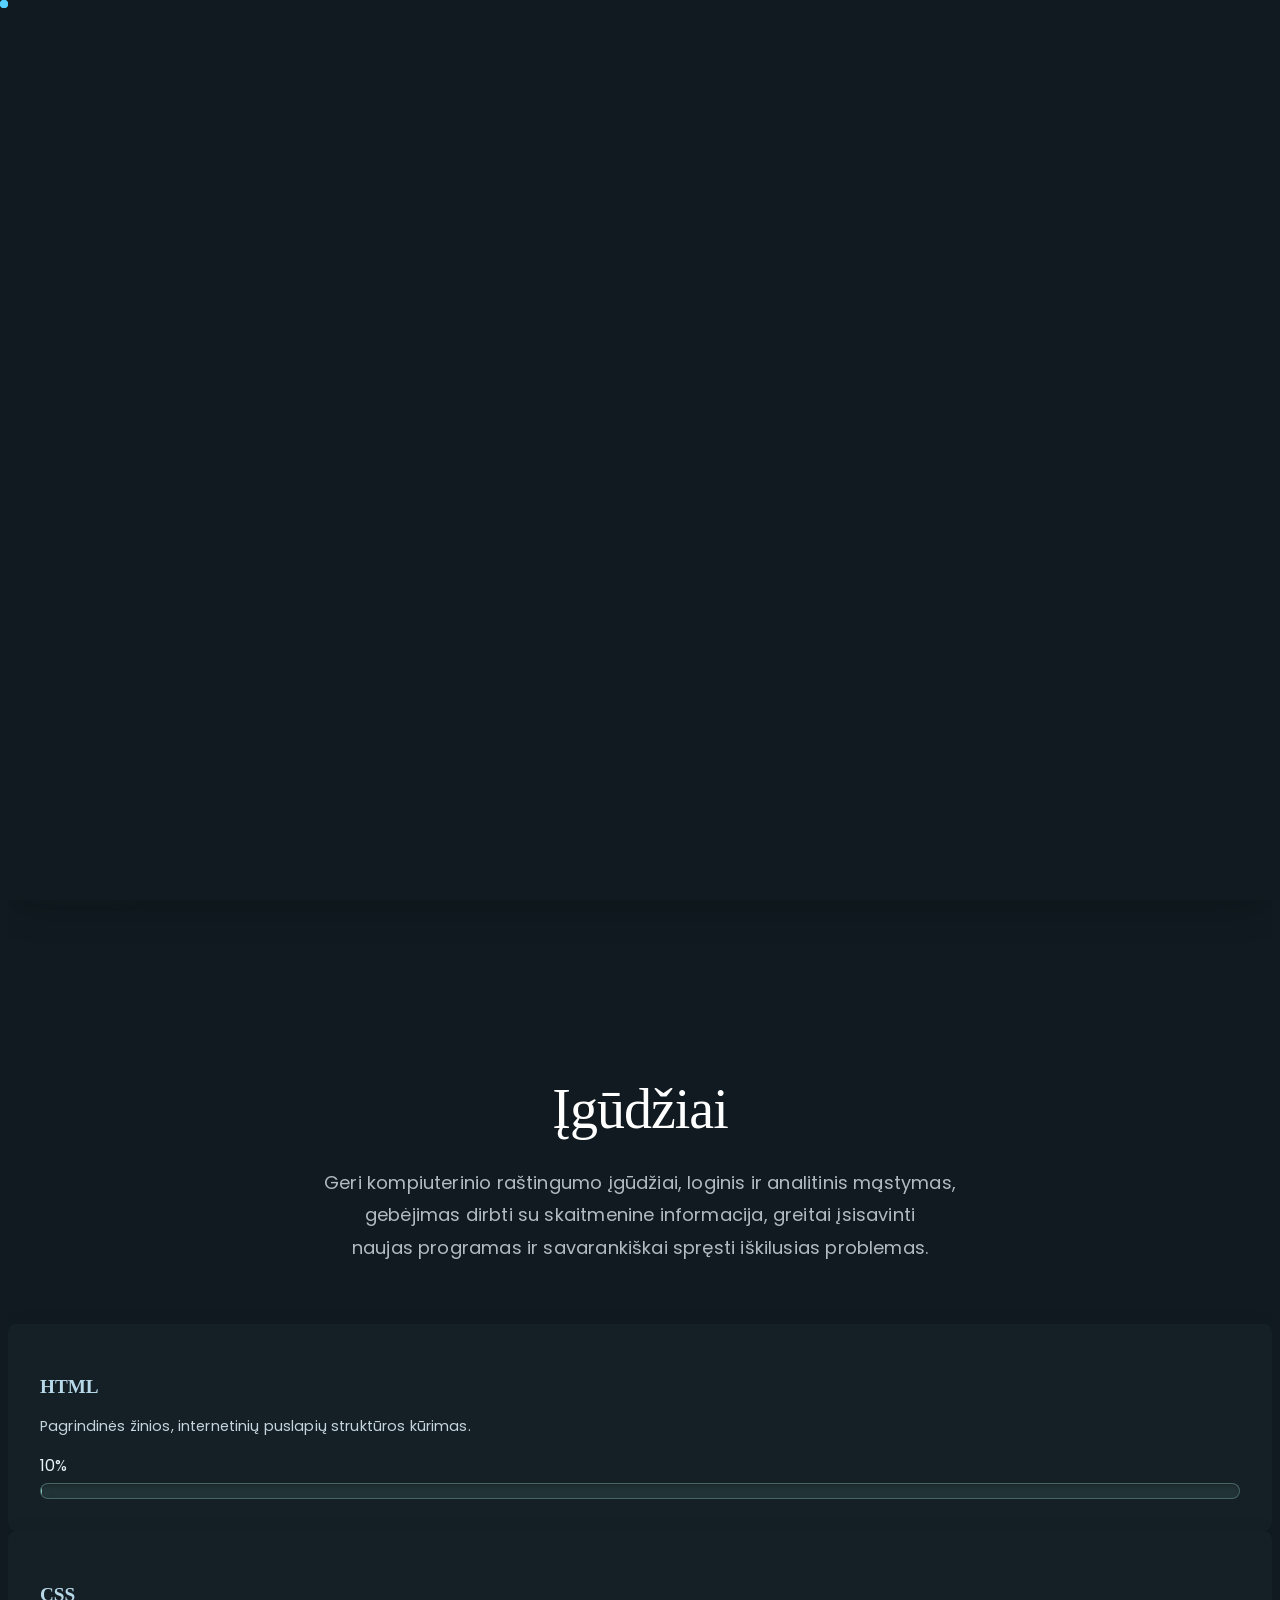
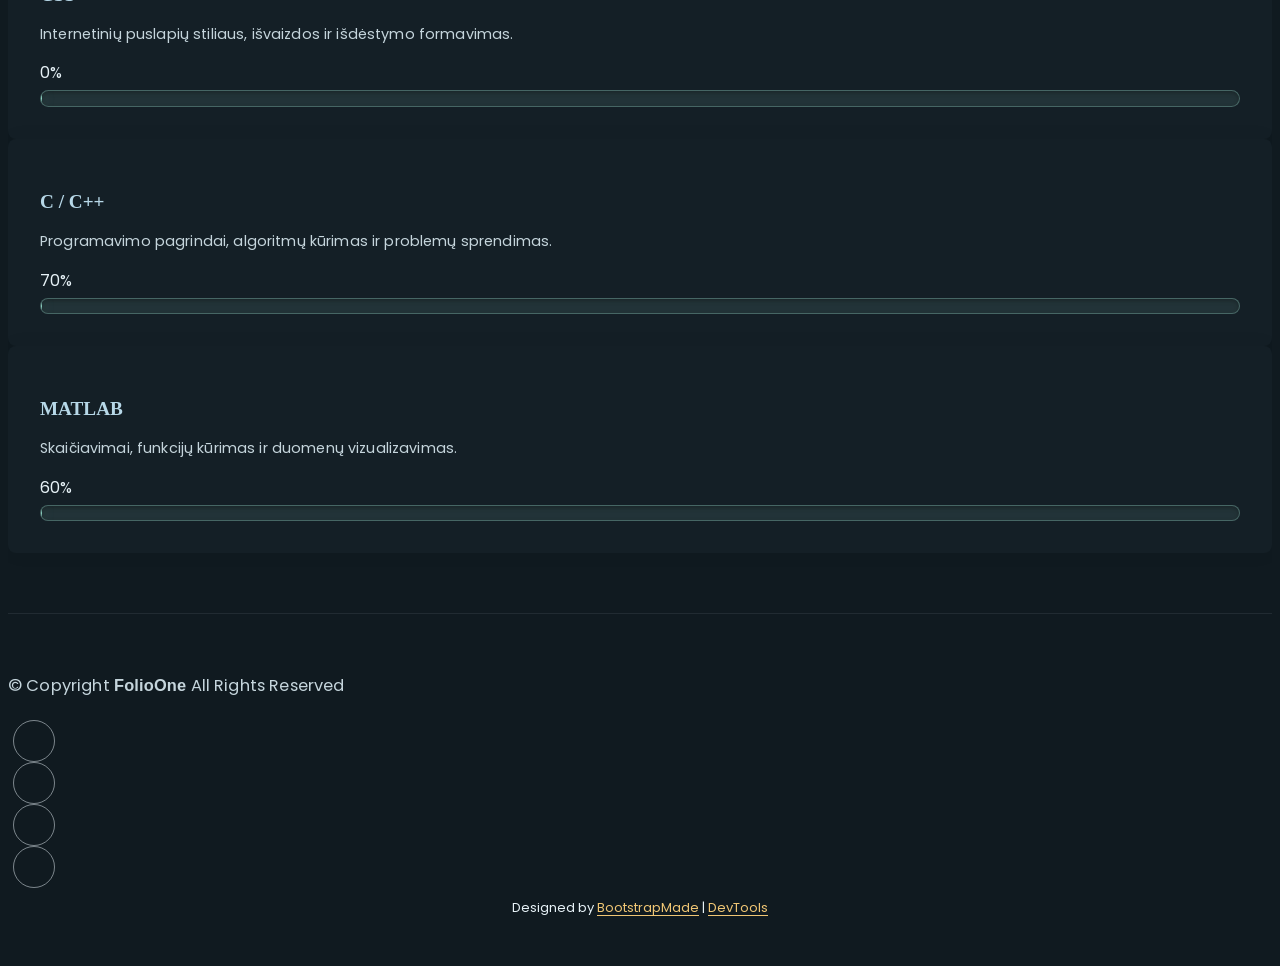
==== commit 41b47857: "LD9 Pagrindine nepabaigta" ====
--- a/about.html
+++ b/about.html
@@ -27,6 +27,7 @@
 
   <!-- Main CSS File -->
   <link href="assets/css/main.css" rel="stylesheet">
+  <link href="assets/css/custom.css" rel="stylesheet">
 
   <!-- =======================================================
   * Template Name: FolioOne
--- a/assets/css/custom.css
+++ b/assets/css/custom.css
@@ -0,0 +1,241 @@
+:root {
+  --default-font: "Poppins", sans-serif;
+  --heading-font: Georgia, "Times New Roman", serif;
+  --nav-font: "Poppins", sans-serif;
+  --default-color: #e7f2f7;
+  --heading-color: #ffffff;
+  --accent-color: #55d0ff;
+  --contrast-color: #101a20;
+  --nav-hover-color: #a7e8d8;
+  --nav-dropdown-hover-color: #a7e8d8;
+}
+
+.dark-background {
+  --contrast-color: #101a20;
+}
+
+body {
+  color: var(--default-color);
+  font-family: var(--default-font);
+}
+
+body h1,
+body h2,
+body h3,
+body h4,
+body h5,
+body h6 {
+  font-family: var(--heading-font);
+  font-weight: 700;
+  line-height: 1.2;
+}
+
+body h1 {
+  color: #a7e8d8;
+  font-size: 2.8rem;
+  letter-spacing: -0.03em;
+}
+
+body h2 {
+  color: #8fd4cc;
+  font-size: 2.25rem;
+  letter-spacing: -0.02em;
+}
+
+body h3 {
+  color: #b7d8e8;
+  font-size: 1.75rem;
+}
+
+body h4 {
+  color: #c5dbe8;
+  font-size: 1.4rem;
+}
+
+body h5 {
+  color: #d3e3eb;
+  font-size: 1.2rem;
+}
+
+body h6 {
+  color: #9fc2d0;
+  font-size: 1rem;
+  letter-spacing: 0.04em;
+  text-transform: uppercase;
+}
+
+body p {
+  color: #c5d5dc;
+  font-family: var(--default-font);
+  font-size: 1.025rem;
+  line-height: 1.8;
+  letter-spacing: 0.01em;
+}
+
+body .btn,
+body button {
+  border: 2px solid #a7e8d8;
+  border-radius: 999px;
+  background-color: #a7e8d8;
+  color: #101a20;
+  font-family: var(--default-font);
+  font-weight: 600;
+  padding: 0.7rem 1.4rem;
+  transition: background-color 0.2s ease, border-color 0.2s ease, color 0.2s ease, transform 0.2s ease;
+}
+
+body .btn:hover,
+body button:hover {
+  border-color: #f0c674;
+  background-color: #f0c674;
+  color: #101a20;
+  transform: translateY(-2px);
+}
+
+body .btn:active,
+body button:active {
+  border-color: #d6a84d;
+  background-color: #d6a84d;
+  color: #101a20;
+  transform: translateY(1px) scale(0.98);
+}
+
+body a {
+  color: #f0c674;
+  text-decoration: underline;
+  text-decoration-thickness: 1px;
+  text-underline-offset: 0.2em;
+  transition: color 0.2s ease, text-decoration-thickness 0.2s ease;
+}
+
+body a:hover {
+  color: #a7e8d8;
+  text-decoration-thickness: 2px;
+}
+
+body a:active {
+  color: #d6a84d;
+}
+
+body :focus-visible {
+  outline: 3px solid #f0c674;
+  outline-offset: 3px;
+}
+
+body .skills .skill-box p {
+  color: #c5d5dc;
+  opacity: 1;
+}
+
+body .header .header-social-links a,
+body .footer .social-links a {
+  color: #f0c674;
+}
+
+body .header .header-social-links a:hover,
+body .footer .social-links a:hover {
+  color: #a7e8d8;
+}
+
+main .about.section,
+main .resume.section,
+main .portfolio.section {
+  padding: 5rem 0;
+}
+
+main .about .section-title,
+main .resume .section-title,
+main .portfolio .section-title {
+  padding-bottom: 2.5rem;
+}
+
+main .about .intro-content {
+  padding: clamp(1.5rem, 3vw, 2.5rem);
+  border: 1px solid rgba(167, 232, 216, 0.22);
+  border-radius: 1.25rem;
+  background: linear-gradient(145deg, rgba(167, 232, 216, 0.08), rgba(20, 31, 38, 0.85));
+  box-shadow: 0 1rem 2.5rem rgba(0, 0, 0, 0.2);
+}
+
+main .about .profile-figure {
+  padding: 0.75rem;
+  border: 1px solid rgba(167, 232, 216, 0.22);
+  border-radius: 1.5rem;
+  background-color: rgba(20, 31, 38, 0.7);
+  box-shadow: 0 1rem 2.5rem rgba(0, 0, 0, 0.2);
+}
+
+main .about .profile-figure .profile-photo {
+  width: 100%;
+  border-radius: 1rem;
+}
+
+main .resume .resume-item {
+  margin-bottom: 2rem;
+  padding: clamp(1.25rem, 2.5vw, 2rem);
+  border: 1px solid rgba(167, 232, 216, 0.2);
+  border-radius: 1.25rem;
+  background-color: rgba(20, 31, 38, 0.72);
+  box-shadow: 0 0.75rem 2rem rgba(0, 0, 0, 0.18);
+}
+
+main .resume .resume-item article {
+  margin-bottom: 1.5rem;
+  padding: 1rem 1.1rem;
+  border: 1px solid rgba(197, 213, 220, 0.12);
+  border-radius: 0.85rem;
+  background-color: rgba(16, 26, 32, 0.58);
+}
+
+main .portfolio .portfolio-filters {
+  gap: 0.75rem;
+  margin-bottom: 2.25rem;
+}
+
+main .portfolio .portfolio-card {
+  margin-bottom: 1.5rem;
+  border: 1px solid rgba(167, 232, 216, 0.22);
+  border-radius: 1.25rem;
+  box-shadow: 0 0.75rem 2rem rgba(0, 0, 0, 0.22);
+}
+
+main .portfolio .portfolio-card:hover {
+  box-shadow: 0 1.25rem 2.75rem rgba(0, 0, 0, 0.35);
+}
+
+main .portfolio .portfolio-card .portfolio-info {
+  padding: 1.5rem;
+}
+
+body .skills .skill-box .progress,
+body .resume .skill-item .progress {
+  height: 0.9rem;
+  border: 1px solid rgba(167, 232, 216, 0.28);
+  border-radius: 999px;
+  background-color: rgba(167, 232, 216, 0.1);
+  box-shadow: inset 0 2px 4px rgba(0, 0, 0, 0.25);
+  overflow: hidden;
+}
+
+body .skills .skill-box .progress .progress-bar,
+body .resume .skill-item .progress .progress-bar {
+  border-radius: 999px;
+  background: linear-gradient(90deg, #5cae9e, #a7e8d8 75%, #f0c674);
+  box-shadow: 0 0 0.8rem rgba(167, 232, 216, 0.35);
+}
+
+body .services video,
+body .services audio {
+  display: block;
+  max-width: 100%;
+  border: 2px solid rgba(143, 212, 204, 0.65);
+  border-radius: 1rem;
+  background-color: #0b1419;
+  box-shadow: 0 0.75rem 1.75rem rgba(0, 0, 0, 0.3);
+}
+
+body .services .ratio iframe {
+  border: 2px solid rgba(143, 212, 204, 0.65);
+  border-radius: 1rem;
+  box-shadow: 0 0.75rem 1.75rem rgba(0, 0, 0, 0.3);
+}
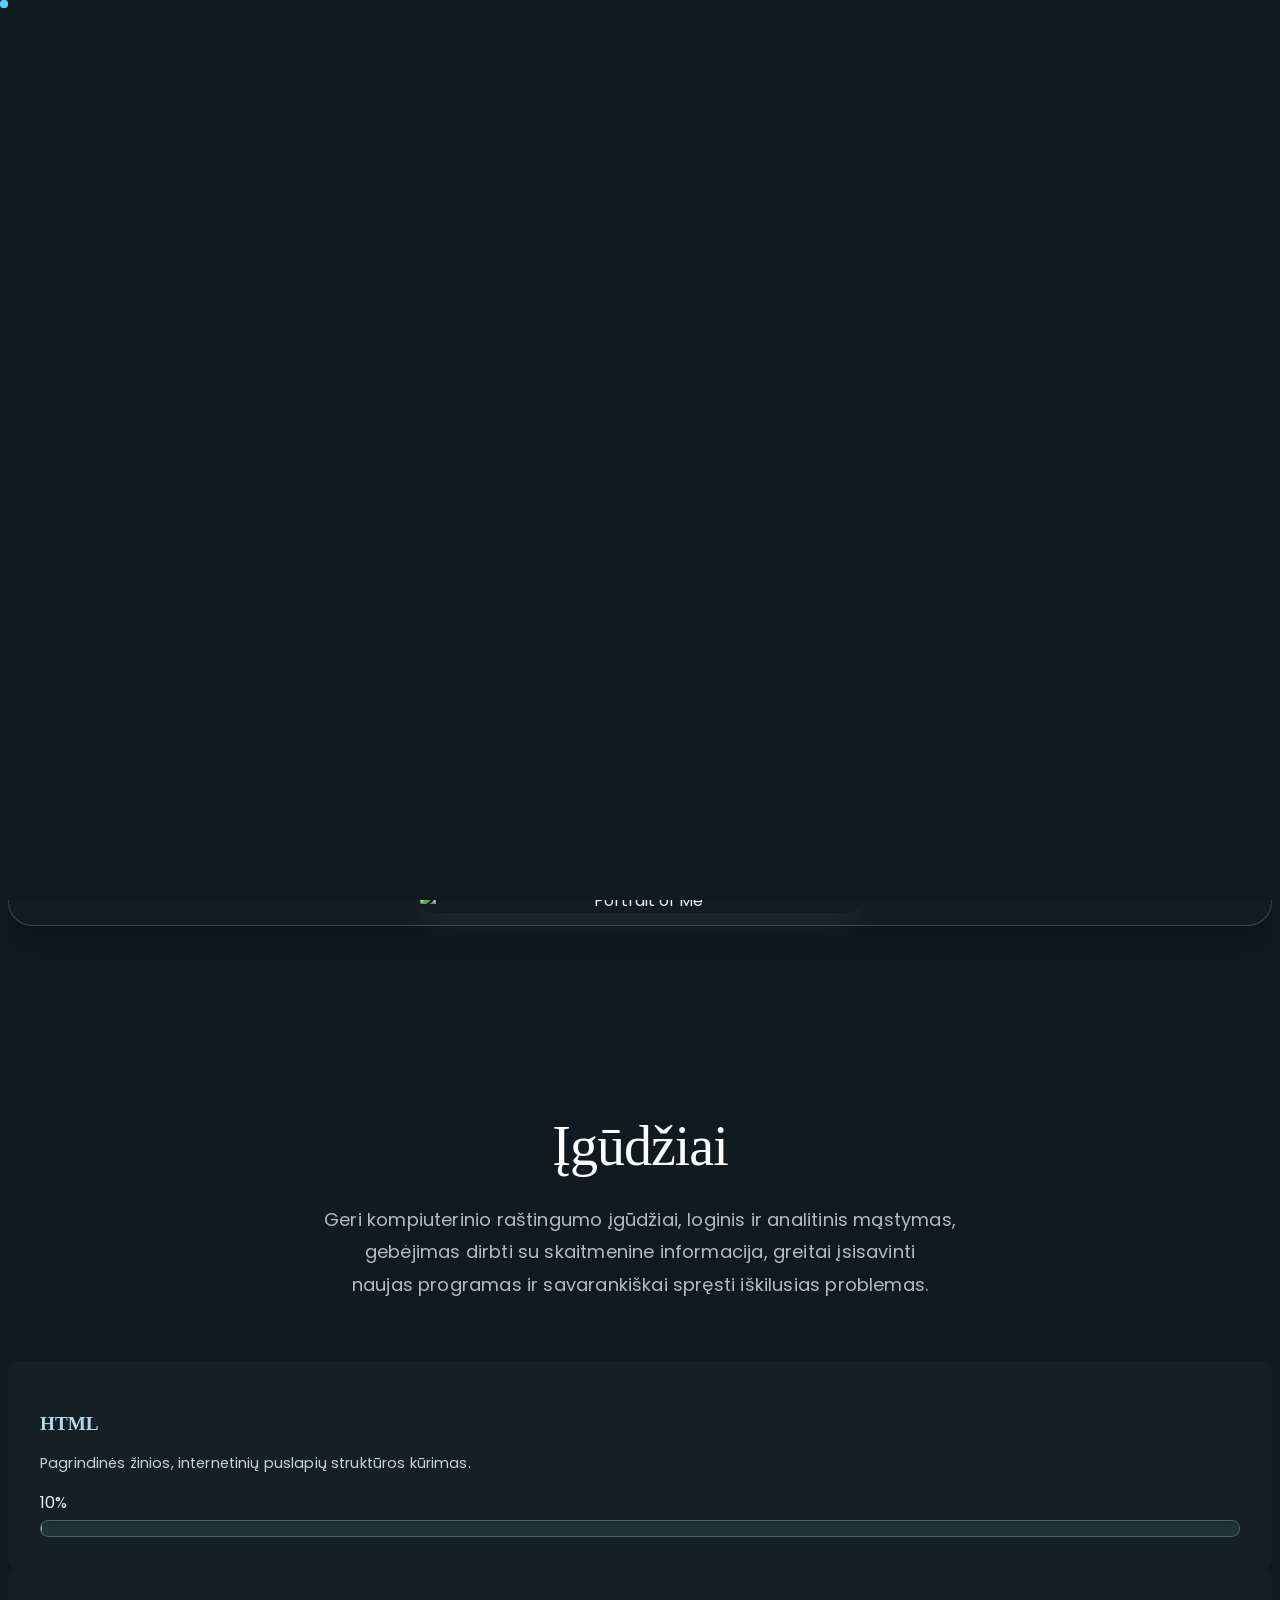
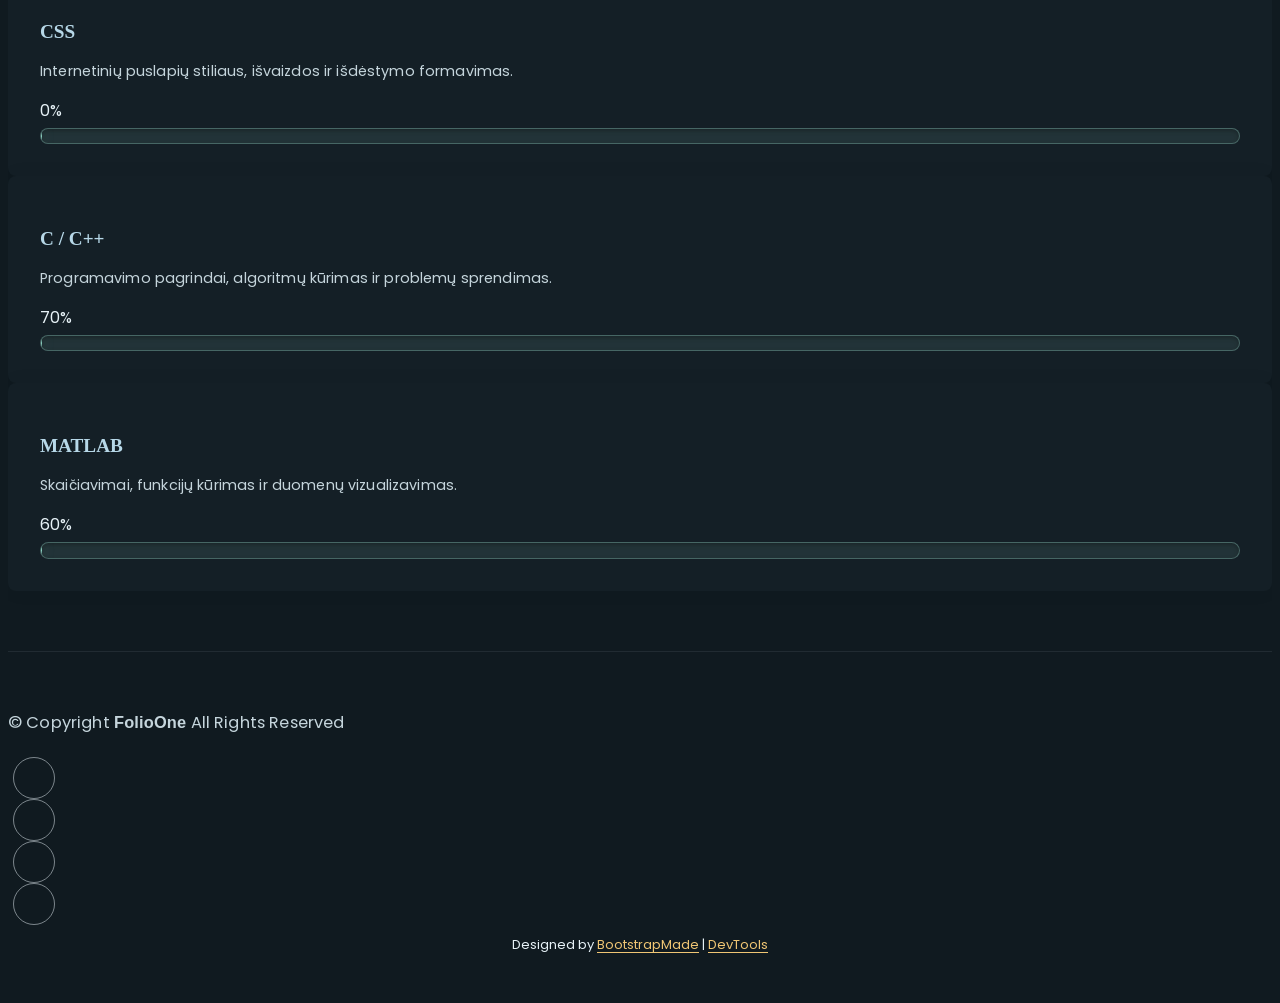
==== commit e3af1db7: "LD9 Pagrindine dalis" ====
--- a/about.html
+++ b/about.html
@@ -107,7 +107,7 @@
           </div>
 
           <div class="col-lg-5" data-aos="zoom-in" data-aos-delay="250">
-            <figure class="profile-figure text-center text-lg-end">
+            <figure class="profile-figure text-center">
               <img src="assets/img/profile/as_1.jpg" alt="Portrait of Me" class="img-fluid profile-photo">
             </figure>
           </div>
--- a/assets/css/custom.css
+++ b/assets/css/custom.css
@@ -137,6 +137,103 @@
   color: #a7e8d8;
 }
 
+body .navmenu a,
+body .navmenu a:hover,
+body .navmenu a:focus,
+body .navmenu .active,
+body .navmenu .active:focus {
+  text-decoration: none;
+}
+
+@media (min-width: 1200px) {
+  body .navmenu {
+    padding: 0.65rem 0.8rem;
+    border: 1px solid rgba(167, 232, 216, 0.22);
+    border-radius: 999px;
+    background: rgba(20, 31, 38, 0.78);
+    box-shadow: 0 0.75rem 1.8rem rgba(0, 0, 0, 0.24);
+  }
+
+  body .navmenu ul {
+    gap: 0.15rem;
+  }
+
+  body .navmenu a,
+  body .navmenu a:focus {
+    padding: 0.45rem 0.7rem;
+  }
+
+  body .navmenu>ul>li>a:before {
+    left: 50%;
+    bottom: -0.15rem;
+    width: 0;
+    transform: translateX(-50%);
+  }
+
+  body .navmenu a:hover:before,
+  body .navmenu li:hover>a:before,
+  body .navmenu .active:before {
+    width: calc(100% - 1.4rem);
+  }
+}
+
+body .scroll-top {
+  width: 50px;
+  height: 50px;
+  border: 2px solid #a7e8d8;
+  border-radius: 0.85rem;
+  background: #101a20;
+  box-shadow: 0 0.6rem 1.5rem rgba(0, 0, 0, 0.35);
+  transition: background-color 0.25s ease, border-color 0.25s ease, transform 0.25s ease, box-shadow 0.25s ease;
+}
+
+body .scroll-top i {
+  color: #a7e8d8;
+}
+
+body .scroll-top:hover {
+  border-color: #f0c674;
+  background: #f0c674;
+  box-shadow: 0 0.8rem 1.8rem rgba(240, 198, 116, 0.24);
+  transform: translateY(-4px);
+}
+
+body .scroll-top:hover i {
+  color: #101a20;
+}
+
+body .contact .info-box h3,
+body .contact .contact-form h3 {
+  color: #b7d8e8;
+}
+
+body .contact .info-box p,
+body .contact .info-item .content h4,
+body .contact .info-item .content p,
+body .contact .contact-form p {
+  color: #c5d5dc;
+  opacity: 1;
+}
+
+body .contact .contact-form .form-control,
+body .contact .contact-form .form-select {
+  color: #e7f2f7;
+}
+
+body .contact .contact-form .form-control::placeholder,
+body .contact .contact-form .form-select::placeholder {
+  color: #aebfc7;
+  opacity: 1;
+}
+
+body .contact .contact-form .btn,
+body .contact .contact-form .btn:hover,
+body .contact .contact-form .btn:active {
+  border-color: #a7e8d8;
+  background-color: #a7e8d8;
+  color: #101a20;
+}
+
 main .about.section,
 main .resume.section,
 main .portfolio.section {
@@ -158,6 +255,7 @@
 }
 
 main .about .profile-figure {
+  text-align: center;
   padding: 0.75rem;
   border: 1px solid rgba(167, 232, 216, 0.22);
   border-radius: 1.5rem;
@@ -166,7 +264,9 @@
 }
 
 main .about .profile-figure .profile-photo {
+  display: block;
   width: 100%;
+  margin-inline: auto;
   border-radius: 1rem;
 }
 
